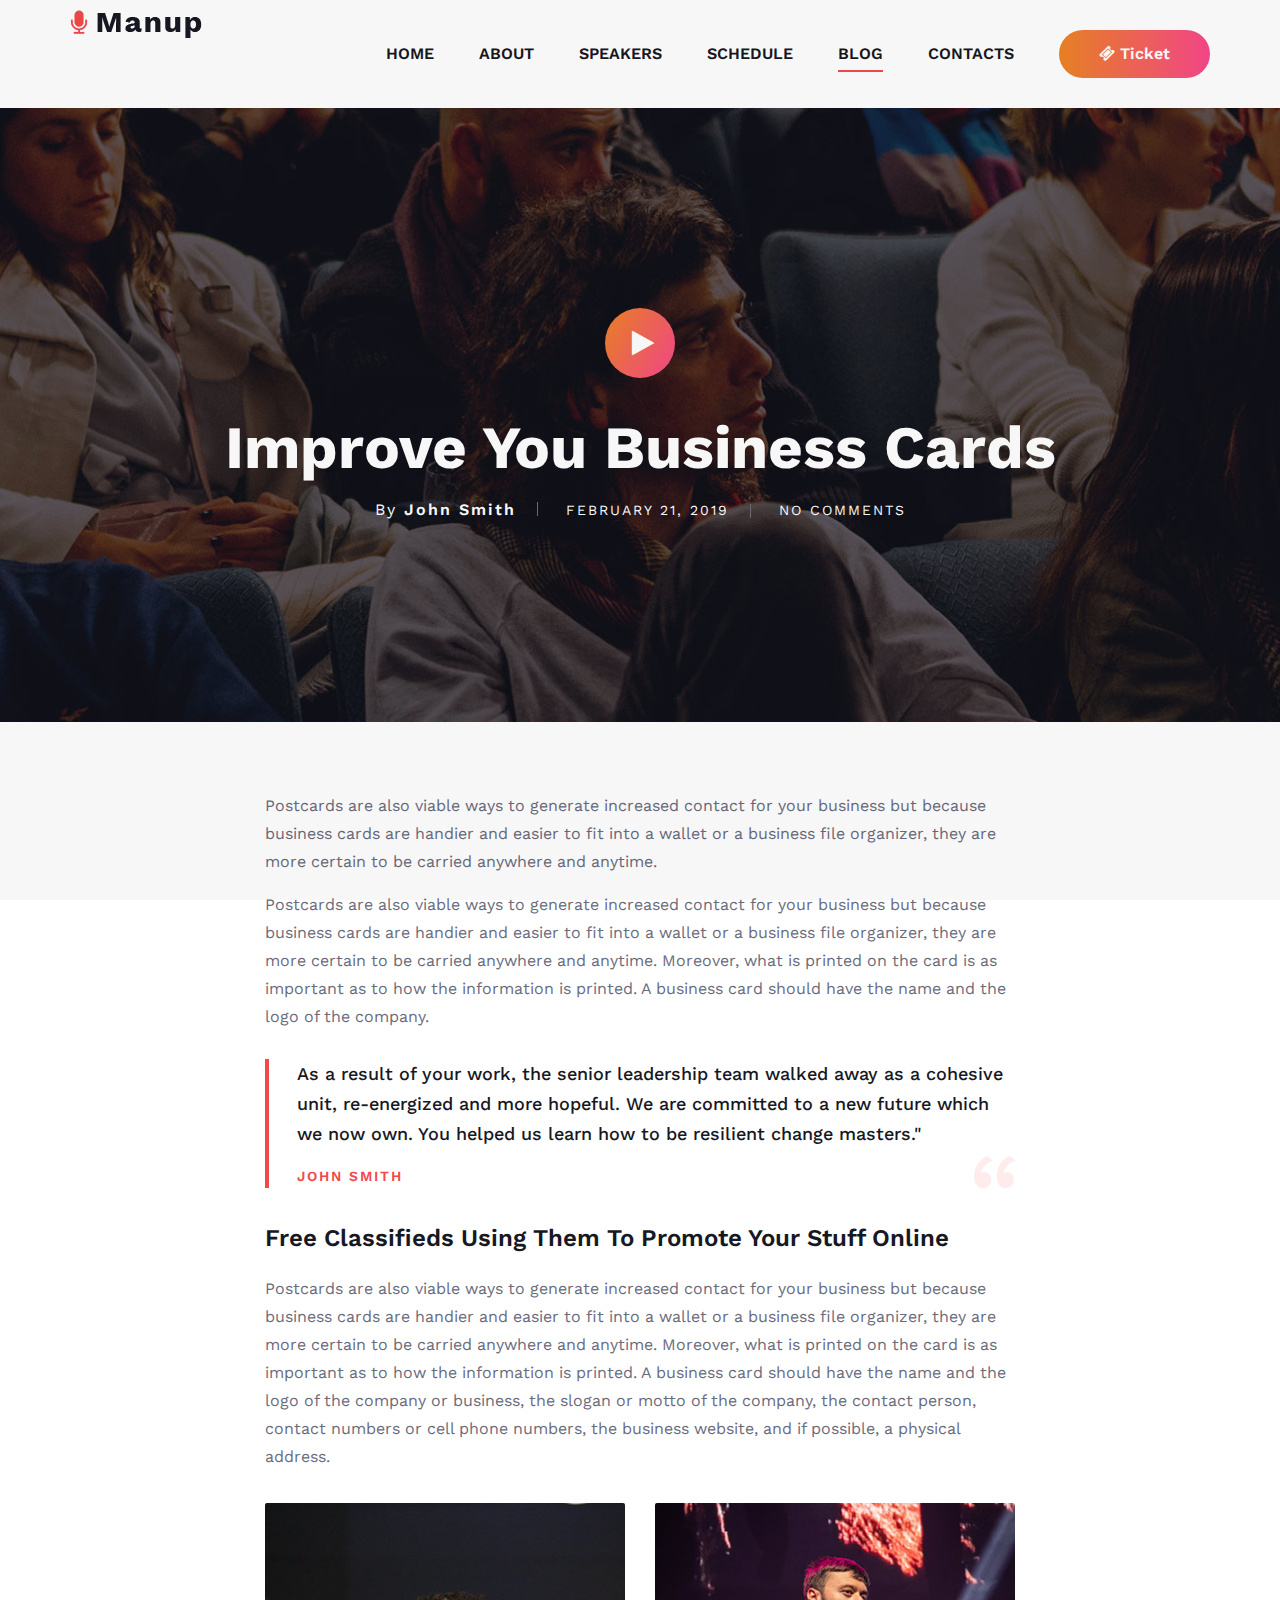
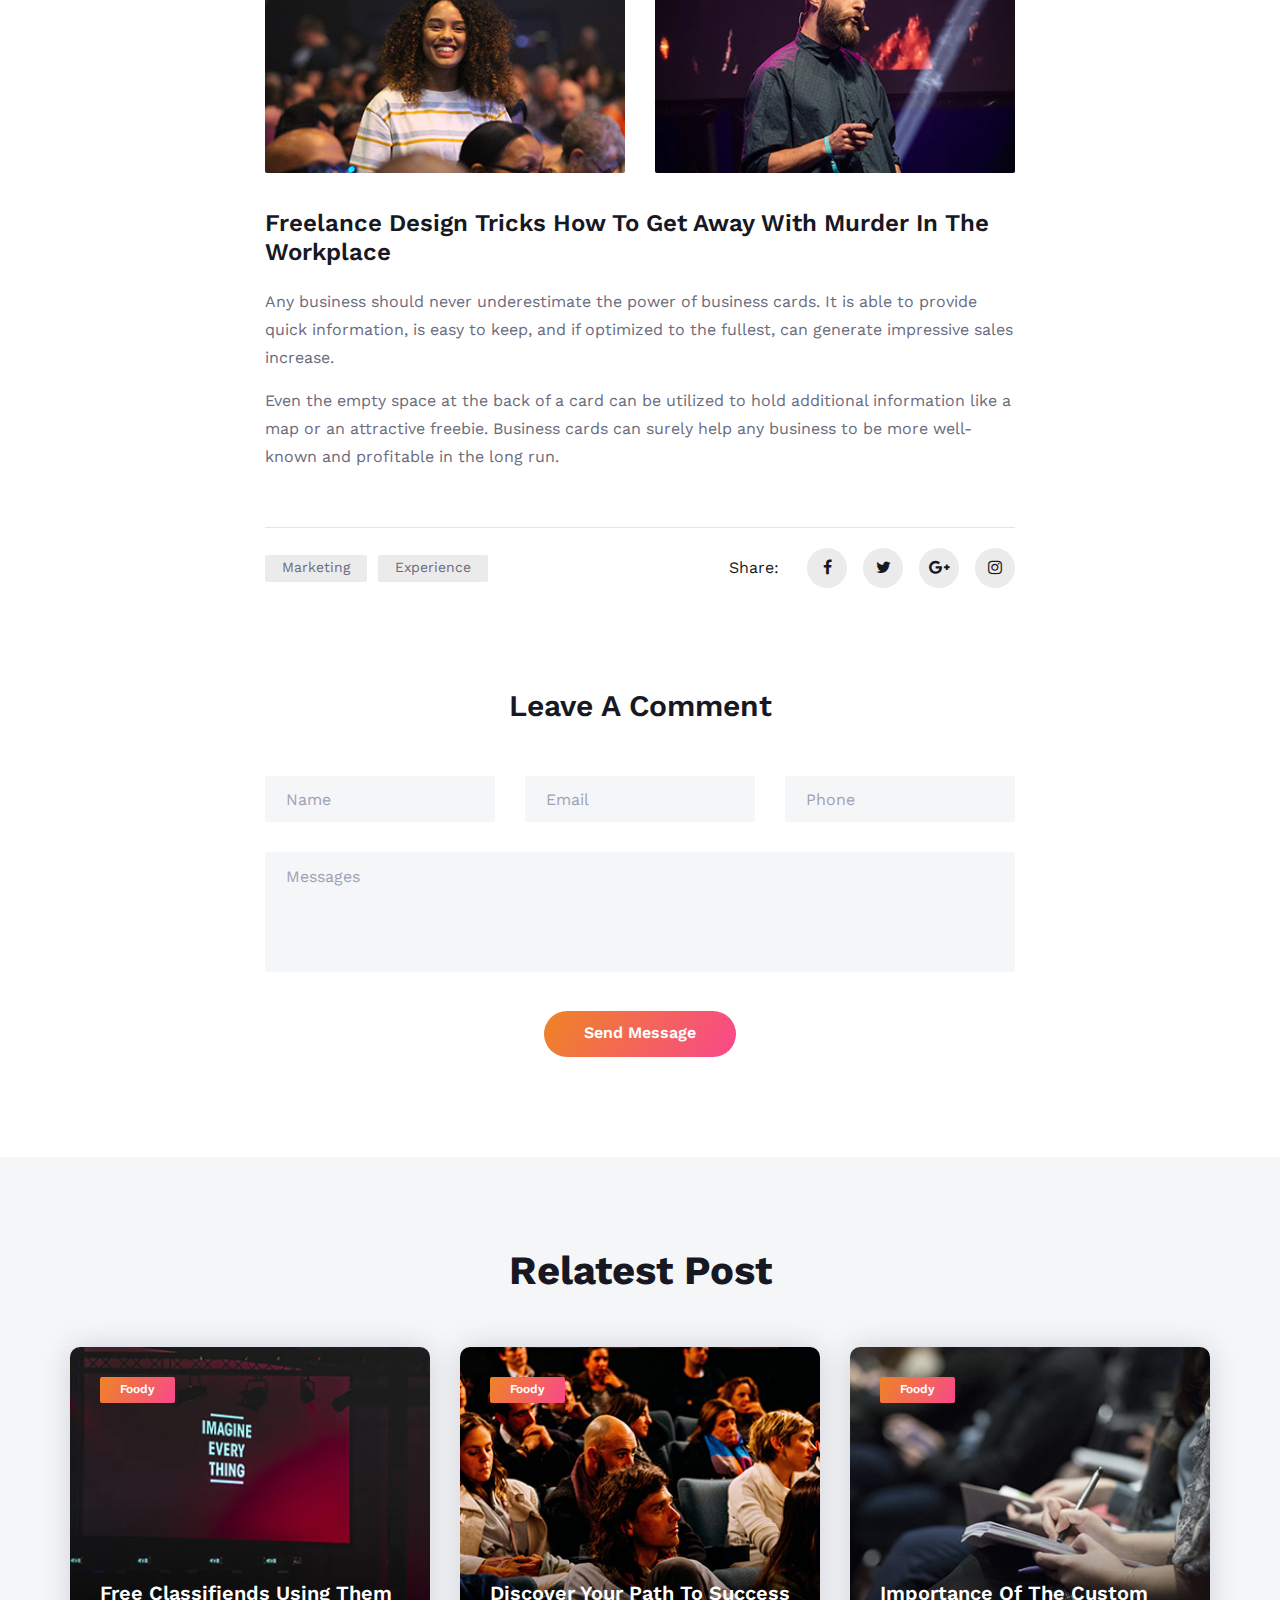
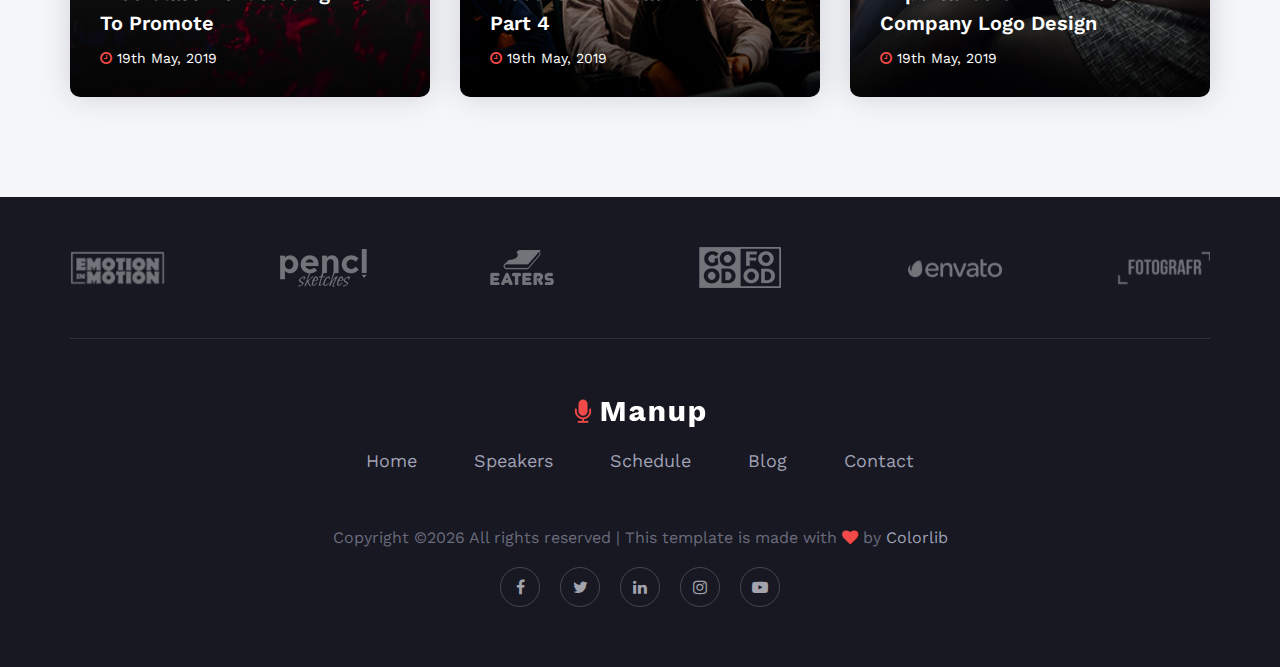
==== blog-details.html @ 9b590235 "first commit" ====
<!DOCTYPE html>
<html lang="zxx">

<head>
    <meta charset="UTF-8">
    <meta name="description" content="Manup Template">
    <meta name="keywords" content="Manup, unica, creative, html">
    <meta name="viewport" content="width=device-width, initial-scale=1.0">
    <meta http-equiv="X-UA-Compatible" content="ie=edge">
    <title>Manup | Template</title>

    <!-- Google Font -->
    <link href="https://fonts.googleapis.com/css?family=Work+Sans:400,500,600,700,800,900&display=swap"
        rel="stylesheet">
    <link href="https://fonts.googleapis.com/css?family=Poppins:400,500,600,700&display=swap" rel="stylesheet">


    <!-- Css Styles -->
    <link rel="stylesheet" href="css/bootstrap.min.css" type="text/css">
    <link rel="stylesheet" href="css/font-awesome.min.css" type="text/css">
    <link rel="stylesheet" href="css/elegant-icons.css" type="text/css">
    <link rel="stylesheet" href="css/owl.carousel.min.css" type="text/css">
    <link rel="stylesheet" href="css/magnific-popup.css" type="text/css">
    <link rel="stylesheet" href="css/slicknav.min.css" type="text/css">
    <link rel="stylesheet" href="css/style.css" type="text/css">
</head>

<body>
    <!-- Page Preloder -->
    <div id="preloder">
        <div class="loader"></div>
    </div>

    <!-- Header Section Begin -->
    <header class="header-section">
        <div class="container">
            <div class="logo">
                <a href="./index.html">
                    <img src="img/logo.png" alt="">
                </a>
            </div>
            <div class="nav-menu">
                <nav class="mainmenu mobile-menu">
                    <ul>
                        <li><a href="./index.html">Home</a></li>
                        <li><a href="./about-us.html">About</a></li>
                        <li><a href="./speaker.html">Speakers</a>
                            <ul class="dropdown">
                                <li><a href="#">Jayden</a></li>
                                <li><a href="#">Sara</a></li>
                                <li><a href="#">Emma</a></li>
                                <li><a href="#">Harriet</a></li>
                            </ul>
                        </li>
                        <li><a href="./schedule.html">Schedule</a></li>
                        <li class="active"><a href="./blog.html">Blog</a></li>
                        <li><a href="./contact.html">Contacts</a></li>
                    </ul>
                </nav>
                <a href="#" class="primary-btn top-btn"><i class="fa fa-ticket"></i> Ticket</a>
            </div>
            <div id="mobile-menu-wrap"></div>
        </div>
    </header>
    <!-- Header End -->

    <!-- Blog Details Hero Section Begin -->
    <section class="blog-hero-section set-bg" data-setbg="img/blog/blog-details/blog-details-hero.jpg">
        <div class="container">
            <div class="row">
                <div class="col-lg-12">
                    <div class="bh-text">
                        <a href="https://www.youtube.com/watch?v=EzKkl64rRbM" class="play-btn video-popup"><i
                                class="fa fa-play"></i></a>
                        <h2>Improve You Business Cards</h2>
                        <ul>
                            <li><span>By <strong>John Smith</strong></span></li>
                            <li>February 21, 2019</li>
                            <li>No Comments</li>
                        </ul>
                    </div>
                </div>
            </div>
        </div>
    </section>
    <!-- Blog Details Hero Section End -->

    <!-- Blog Details Section Begin -->
    <section class="blog-details-section">
        <div class="container">
            <div class="row">
                <div class="col-lg-8 m-auto">
                    <div class="bd-text">
                        <div class="bd-title">
                            <p>Postcards are also viable ways to generate increased contact for your business but
                                because business cards are handier and easier to fit into a wallet or a business file
                                organizer, they are more certain to be carried anywhere and anytime.</p>
                            <p>Postcards are also viable ways to generate increased contact for your business but
                                because business cards are handier and easier to fit into a wallet or a business file
                                organizer, they are more certain to be carried anywhere and anytime. Moreover, what is
                                printed on the card is as important as to how the information is printed. A business
                                card should have the name and the logo of the company.</p>
                        </div>
                        <div class="bd-quote">
                            <p>As a result of your work, the senior leadership team walked away as a cohesive unit,
                                re-energized and more hopeful. We are committed to a new future which we now own. You
                                helped us learn how to be resilient change masters."</p>
                            <span>John Smith</span>
                            <img src="img/quote-left.png" alt="">
                        </div>
                        <div class="bd-more-text">
                            <h4>Free Classifieds Using Them To Promote Your Stuff Online</h4>
                            <p>Postcards are also viable ways to generate increased contact for your business but
                                because business cards are handier and easier to fit into a wallet or a business file
                                organizer, they are more certain to be carried anywhere and anytime. Moreover, what is
                                printed on the card is as important as to how the information is printed. A business
                                card should have the name and the logo of the company or business, the slogan or motto
                                of the company, the contact person, contact numbers or cell phone numbers, the business
                                website, and if possible, a physical address.</p>
                        </div>
                        <div class="bd-more-pic">
                            <div class="row">
                                <div class="col-md-6">
                                    <img src="img/blog/blog-details/blog-more-1.jpg" alt="">
                                </div>
                                <div class="col-md-6">
                                    <img src="img/blog/blog-details/blog-more-2.jpg" alt="">
                                </div>
                            </div>
                        </div>
                        <div class="bd-more-text second-text">
                            <h4>Freelance Design Tricks How To Get Away With Murder In The Workplace</h4>
                            <p>Any business should never underestimate the power of business cards. It is able to
                                provide quick information, is easy to keep, and if optimized to the fullest, can
                                generate impressive sales increase.</p>
                            <p>Even the empty space at the back of a card can be utilized to hold additional information
                                like a map or an attractive freebie. Business cards can surely help any business to be
                                more well-known and profitable in the long run.</p>
                        </div>
                        <div class="bd-tag-share">
                            <div class="tag">
                                <a href="#">Marketing</a>
                                <a href="#">Experience</a>
                            </div>
                            <div class="s-share">
                                <span>Share:</span>
                                <a href="#"><i class="fa fa-facebook"></i></a>
                                <a href="#"><i class="fa fa-twitter"></i></a>
                                <a href="#"><i class="fa fa-google-plus"></i></a>
                                <a href="#"><i class="fa fa-instagram"></i></a>
                            </div>
                        </div>
                    </div>
                </div>
            </div>
        </div>
    </section>
    <!-- Blog Details Section End -->

    <!-- Comment Form Section Begin -->
    <div class="comment-section spad">
        <div class="container">
            <div class="row">
                <div class="col-lg-12">
                    <div class="section-title">
                        <h3>Leave A Comment</h3>
                    </div>
                </div>
            </div>
            <div class="row">
                <div class="col-lg-8 m-auto">
                    <form action="#" class="comment-form">
                        <div class="row">
                            <div class="col-lg-4">
                                <input type="text" placeholder="Name">
                            </div>
                            <div class="col-lg-4">
                                <input type="text" placeholder="Email">
                            </div>
                            <div class="col-lg-4">
                                <input type="text" placeholder="Phone">
                            </div>
                            <div class="col-lg-12 text-center">
                                <textarea placeholder="Messages"></textarea>
                                <button type="submit" class="site-btn">Send Message</button>
                            </div>
                        </div>
                    </form>
                </div>
            </div>
        </div>
    </div>
    <!-- Comment Form Section End -->

    <!-- Related Post Section Begin -->
    <section class="related-post-section spad">
        <div class="container">
            <div class="row">
                <div class="col-lg-12">
                    <div class="section-title">
                        <h2>Relatest Post</h2>
                    </div>
                </div>
            </div>
            <div class="row">
                <div class="col-md-4">
                    <div class="blog-item set-bg" data-setbg="img/related-post/related-post-1.jpg">
                        <div class="bi-tag bg-gradient">Foody</div>
                        <div class="bi-text">
                            <h5><a href="#">Free Classifiends Using Them To Promote</a></h5>
                            <span><i class="fa fa-clock-o"></i> 19th May, 2019</span>
                        </div>
                    </div>
                </div>
                <div class="col-md-4">
                    <div class="blog-item set-bg" data-setbg="img/related-post/related-post-2.jpg">
                        <div class="bi-tag bg-gradient">Foody</div>
                        <div class="bi-text">
                            <h5><a href="#">Discover Your Path To Success Part 4</a></h5>
                            <span><i class="fa fa-clock-o"></i> 19th May, 2019</span>
                        </div>
                    </div>
                </div>
                <div class="col-md-4">
                    <div class="blog-item set-bg" data-setbg="img/related-post/related-post-3.jpg">
                        <div class="bi-tag bg-gradient">Foody</div>
                        <div class="bi-text">
                            <h5><a href="#">Importance Of The Custom Company Logo Design</a></h5>
                            <span><i class="fa fa-clock-o"></i> 19th May, 2019</span>
                        </div>
                    </div>
                </div>
            </div>
        </div>
    </section>
    <!-- Related Post Section End -->

    <!-- Footer Section Begin -->
    <footer class="footer-section">
        <div class="container">
            <div class="partner-logo owl-carousel">
                <a href="#" class="pl-table">
                    <div class="pl-tablecell">
                        <img src="img/partner-logo/logo-1.png" alt="">
                    </div>
                </a>
                <a href="#" class="pl-table">
                    <div class="pl-tablecell">
                        <img src="img/partner-logo/logo-2.png" alt="">
                    </div>
                </a>
                <a href="#" class="pl-table">
                    <div class="pl-tablecell">
                        <img src="img/partner-logo/logo-3.png" alt="">
                    </div>
                </a>
                <a href="#" class="pl-table">
                    <div class="pl-tablecell">
                        <img src="img/partner-logo/logo-4.png" alt="">
                    </div>
                </a>
                <a href="#" class="pl-table">
                    <div class="pl-tablecell">
                        <img src="img/partner-logo/logo-5.png" alt="">
                    </div>
                </a>
                <a href="#" class="pl-table">
                    <div class="pl-tablecell">
                        <img src="img/partner-logo/logo-6.png" alt="">
                    </div>
                </a>
            </div>
            <div class="row">
                <div class="col-lg-12">
                    <div class="footer-text">
                        <div class="ft-logo">
                            <a href="#" class="footer-logo"><img src="img/footer-logo.png" alt=""></a>
                        </div>
                        <ul>
                            <li><a href="#">Home</a></li>
                            <li><a href="#">Speakers</a></li>
                            <li><a href="#">Schedule</a></li>
                            <li><a href="#">Blog</a></li>
                            <li><a href="#">Contact</a></li>
                        </ul>
                        <div class="copyright-text"><p><!-- Link back to Colorlib can't be removed. Template is licensed under CC BY 3.0. -->
  Copyright &copy;<script>document.write(new Date().getFullYear());</script> All rights reserved | This template is made with <i class="fa fa-heart" aria-hidden="true"></i> by <a href="https://colorlib.com" target="_blank">Colorlib</a>
  <!-- Link back to Colorlib can't be removed. Template is licensed under CC BY 3.0. --></p></div>
                        <div class="ft-social">
                            <a href="#"><i class="fa fa-facebook"></i></a>
                            <a href="#"><i class="fa fa-twitter"></i></a>
                            <a href="#"><i class="fa fa-linkedin"></i></a>
                            <a href="#"><i class="fa fa-instagram"></i></a>
                            <a href="#"><i class="fa fa-youtube-play"></i></a>
                        </div>
                    </div>
                </div>
            </div>
        </div>
    </footer>
    <!-- Footer Section End -->

    <!-- Js Plugins -->
    <script src="js/jquery-3.3.1.min.js"></script>
    <script src="js/bootstrap.min.js"></script>
    <script src="js/jquery.magnific-popup.min.js"></script>
    <script src="js/jquery.countdown.min.js"></script>
    <script src="js/jquery.slicknav.js"></script>
    <script src="js/owl.carousel.min.js"></script>
    <script src="js/main.js"></script>
</body>

</html>
---- css/elegant-icons.css ----
@font-face {
	font-family: 'ElegantIcons';
	src:url('../fonts/ElegantIcons.eot');
	src:url('../fonts/ElegantIcons.eot?#iefix') format('embedded-opentype'),
		url('../fonts/ElegantIcons.woff') format('woff'),
		url('../fonts/ElegantIcons.ttf') format('truetype'),
		url('../fonts/ElegantIcons.svg#ElegantIcons') format('svg');
	font-weight: normal;
	font-style: normal;
}

/* Use the following CSS code if you want to use data attributes for inserting your icons */
[data-icon]:before {
	font-family: 'ElegantIcons';
	content: attr(data-icon);
	speak: none;
	font-weight: normal;
	font-variant: normal;
	text-transform: none;
	line-height: 1;
	-webkit-font-smoothing: antialiased;
	-moz-osx-font-smoothing: grayscale;
}

/* Use the following CSS code if you want to have a class per icon */
/*
Instead of a list of all class selectors,
you can use the generic selector below, but it's slower:
[class*="your-class-prefix"] {
*/
.arrow_up, .arrow_down, .arrow_left, .arrow_right, .arrow_left-up, .arrow_right-up, .arrow_right-down, .arrow_left-down, .arrow-up-down, .arrow_up-down_alt, .arrow_left-right_alt, .arrow_left-right, .arrow_expand_alt2, .arrow_expand_alt, .arrow_condense, .arrow_expand, .arrow_move, .arrow_carrot-up, .arrow_carrot-down, .arrow_carrot-left, .arrow_carrot-right, .arrow_carrot-2up, .arrow_carrot-2down, .arrow_carrot-2left, .arrow_carrot-2right, .arrow_carrot-up_alt2, .arrow_carrot-down_alt2, .arrow_carrot-left_alt2, .arrow_carrot-right_alt2, .arrow_carrot-2up_alt2, .arrow_carrot-2down_alt2, .arrow_carrot-2left_alt2, .arrow_carrot-2right_alt2, .arrow_triangle-up, .arrow_triangle-down, .arrow_triangle-left, .arrow_triangle-right, .arrow_triangle-up_alt2, .arrow_triangle-down_alt2, .arrow_triangle-left_alt2, .arrow_triangle-right_alt2, .arrow_back, .icon_minus-06, .icon_plus, .icon_close, .icon_check, .icon_minus_alt2, .icon_plus_alt2, .icon_close_alt2, .icon_check_alt2, .icon_zoom-out_alt, .icon_zoom-in_alt, .icon_search, .icon_box-empty, .icon_box-selected, .icon_minus-box, .icon_plus-box, .icon_box-checked, .icon_circle-empty, .icon_circle-slelected, .icon_stop_alt2, .icon_stop, .icon_pause_alt2, .icon_pause, .icon_menu, .icon_menu-square_alt2, .icon_menu-circle_alt2, .icon_ul, .icon_ol, .icon_adjust-horiz, .icon_adjust-vert, .icon_document_alt, .icon_documents_alt, .icon_pencil, .icon_pencil-edit_alt, .icon_pencil-edit, .icon_folder-alt, .icon_folder-open_alt, .icon_folder-add_alt, .icon_info_alt, .icon_error-oct_alt, .icon_error-circle_alt, .icon_error-triangle_alt, .icon_question_alt2, .icon_question, .icon_comment_alt, .icon_chat_alt, .icon_vol-mute_alt, .icon_volume-low_alt, .icon_volume-high_alt, .icon_quotations, .icon_quotations_alt2, .icon_clock_alt, .icon_lock_alt, .icon_lock-open_alt, .icon_key_alt, .icon_cloud_alt, .icon_cloud-upload_alt, .icon_cloud-download_alt, .icon_image, .icon_images, .icon_lightbulb_alt, .icon_gift_alt, .icon_house_alt, .icon_genius, .icon_mobile, .icon_tablet, .icon_laptop, .icon_desktop, .icon_camera_alt, .icon_mail_alt, .icon_cone_alt, .icon_ribbon_alt, .icon_bag_alt, .icon_creditcard, .icon_cart_alt, .icon_paperclip, .icon_tag_alt, .icon_tags_alt, .icon_trash_alt, .icon_cursor_alt, .icon_mic_alt, .icon_compass_alt, .icon_pin_alt, .icon_pushpin_alt, .icon_map_alt, .icon_drawer_alt, .icon_toolbox_alt, .icon_book_alt, .icon_calendar, .icon_film, .icon_table, .icon_contacts_alt, .icon_headphones, .icon_lifesaver, .icon_piechart, .icon_refresh, .icon_link_alt, .icon_link, .icon_loading, .icon_blocked, .icon_archive_alt, .icon_heart_alt, .icon_star_alt, .icon_star-half_alt, .icon_star, .icon_star-half, .icon_tools, .icon_tool, .icon_cog, .icon_cogs, .arrow_up_alt, .arrow_down_alt, .arrow_left_alt, .arrow_right_alt, .arrow_left-up_alt, .arrow_right-up_alt, .arrow_right-down_alt, .arrow_left-down_alt, .arrow_condense_alt, .arrow_expand_alt3, .arrow_carrot_up_alt, .arrow_carrot-down_alt, .arrow_carrot-left_alt, .arrow_carrot-right_alt, .arrow_carrot-2up_alt, .arrow_carrot-2dwnn_alt, .arrow_carrot-2left_alt, .arrow_carrot-2right_alt, .arrow_triangle-up_alt, .arrow_triangle-down_alt, .arrow_triangle-left_alt, .arrow_triangle-right_alt, .icon_minus_alt, .icon_plus_alt, .icon_close_alt, .icon_check_alt, .icon_zoom-out, .icon_zoom-in, .icon_stop_alt, .icon_menu-square_alt, .icon_menu-circle_alt, .icon_document, .icon_documents, .icon_pencil_alt, .icon_folder, .icon_folder-open, .icon_folder-add, .icon_folder_upload, .icon_folder_download, .icon_info, .icon_error-circle, .icon_error-oct, .icon_error-triangle, .icon_question_alt, .icon_comment, .icon_chat, .icon_vol-mute, .icon_volume-low, .icon_volume-high, .icon_quotations_alt, .icon_clock, .icon_lock, .icon_lock-open, .icon_key, .icon_cloud, .icon_cloud-upload, .icon_cloud-download, .icon_lightbulb, .icon_gift, .icon_house, .icon_camera, .icon_mail, .icon_cone, .icon_ribbon, .icon_bag, .icon_cart, .icon_tag, .icon_tags, .icon_trash, .icon_cursor, .icon_mic, .icon_compass, .icon_pin, .icon_pushpin, .icon_map, .icon_drawer, .icon_toolbox, .icon_book, .icon_contacts, .icon_archive, .icon_heart, .icon_profile, .icon_group, .icon_grid-2x2, .icon_grid-3x3, .icon_music, .icon_pause_alt, .icon_phone, .icon_upload, .icon_download, .social_facebook, .social_twitter, .social_pinterest, .social_googleplus, .social_tumblr, .social_tumbleupon, .social_wordpress, .social_instagram, .social_dribbble, .social_vimeo, .social_linkedin, .social_rss, .social_deviantart, .social_share, .social_myspace, .social_skype, .social_youtube, .social_picassa, .social_googledrive, .social_flickr, .social_blogger, .social_spotify, .social_delicious, .social_facebook_circle, .social_twitter_circle, .social_pinterest_circle, .social_googleplus_circle, .social_tumblr_circle, .social_stumbleupon_circle, .social_wordpress_circle, .social_instagram_circle, .social_dribbble_circle, .social_vimeo_circle, .social_linkedin_circle, .social_rss_circle, .social_deviantart_circle, .social_share_circle, .social_myspace_circle, .social_skype_circle, .social_youtube_circle, .social_picassa_circle, .social_googledrive_alt2, .social_flickr_circle, .social_blogger_circle, .social_spotify_circle, .social_delicious_circle, .social_facebook_square, .social_twitter_square, .social_pinterest_square, .social_googleplus_square, .social_tumblr_square, .social_stumbleupon_square, .social_wordpress_square, .social_instagram_square, .social_dribbble_square, .social_vimeo_square, .social_linkedin_square, .social_rss_square, .social_deviantart_square, .social_share_square, .social_myspace_square, .social_skype_square, .social_youtube_square, .social_picassa_square, .social_googledrive_square, .social_flickr_square, .social_blogger_square, .social_spotify_square, .social_delicious_square, .icon_printer, .icon_calulator, .icon_building, .icon_floppy, .icon_drive, .icon_search-2, .icon_id, .icon_id-2, .icon_puzzle, .icon_like, .icon_dislike, .icon_mug, .icon_currency, .icon_wallet, .icon_pens, .icon_easel, .icon_flowchart, .icon_datareport, .icon_briefcase, .icon_shield, .icon_percent, .icon_globe, .icon_globe-2, .icon_target, .icon_hourglass, .icon_balance, .icon_rook, .icon_printer-alt, .icon_calculator_alt, .icon_building_alt, .icon_floppy_alt, .icon_drive_alt, .icon_search_alt, .icon_id_alt, .icon_id-2_alt, .icon_puzzle_alt, .icon_like_alt, .icon_dislike_alt, .icon_mug_alt, .icon_currency_alt, .icon_wallet_alt, .icon_pens_alt, .icon_easel_alt, .icon_flowchart_alt, .icon_datareport_alt, .icon_briefcase_alt, .icon_shield_alt, .icon_percent_alt, .icon_globe_alt, .icon_clipboard {
	font-family: 'ElegantIcons';
	speak: none;
	font-style: normal;
	font-weight: normal;
	font-variant: normal;
	text-transform: none;
	line-height: 1;
	-webkit-font-smoothing: antialiased;
}
.arrow_up:before {
	content: "\21";
}
.arrow_down:before {
	content: "\22";
}
.arrow_left:before {
	content: "\23";
}
.arrow_right:before {
	content: "\24";
}
.arrow_left-up:before {
	content: "\25";
}
.arrow_right-up:before {
	content: "\26";
}
.arrow_right-down:before {
	content: "\27";
}
.arrow_left-down:before {
	content: "\28";
}
.arrow-up-down:before {
	content: "\29";
}
.arrow_up-down_alt:before {
	content: "\2a";
}
.arrow_left-right_alt:before {
	content: "\2b";
}
.arrow_left-right:before {
	content: "\2c";
}
.arrow_expand_alt2:before {
	content: "\2d";
}
.arrow_expand_alt:before {
	content: "\2e";
}
.arrow_condense:before {
	content: "\2f";
}
.arrow_expand:before {
	content: "\30";
}
.arrow_move:before {
	content: "\31";
}
.arrow_carrot-up:before {
	content: "\32";
}
.arrow_carrot-down:before {
	content: "\33";
}
.arrow_carrot-left:before {
	content: "\34";
}
.arrow_carrot-right:before {
	content: "\35";
}
.arrow_carrot-2up:before {
	content: "\36";
}
.arrow_carrot-2down:before {
	content: "\37";
}
.arrow_carrot-2left:before {
	content: "\38";
}
.arrow_carrot-2right:before {
	content: "\39";
}
.arrow_carrot-up_alt2:before {
	content: "\3a";
}
.arrow_carrot-down_alt2:before {
	content: "\3b";
}
.arrow_carrot-left_alt2:before {
	content: "\3c";
}
.arrow_carrot-right_alt2:before {
	content: "\3d";
}
.arrow_carrot-2up_alt2:before {
	content: "\3e";
}
.arrow_carrot-2down_alt2:before {
	content: "\3f";
}
.arrow_carrot-2left_alt2:before {
	content: "\40";
}
.arrow_carrot-2right_alt2:before {
	content: "\41";
}
.arrow_triangle-up:before {
	content: "\42";
}
.arrow_triangle-down:before {
	content: "\43";
}
.arrow_triangle-left:before {
	content: "\44";
}
.arrow_triangle-right:before {
	content: "\45";
}
.arrow_triangle-up_alt2:before {
	content: "\46";
}
.arrow_triangle-down_alt2:before {
	content: "\47";
}
.arrow_triangle-left_alt2:before {
	content: "\48";
}
.arrow_triangle-right_alt2:before {
	content: "\49";
}
.arrow_back:before {
	content: "\4a";
}
.icon_minus-06:before {
	content: "\4b";
}
.icon_plus:before {
	content: "\4c";
}
.icon_close:before {
	content: "\4d";
}
.icon_check:before {
	content: "\4e";
}
.icon_minus_alt2:before {
	content: "\4f";
}
.icon_plus_alt2:before {
	content: "\50";
}
.icon_close_alt2:before {
	content: "\51";
}
.icon_check_alt2:before {
	content: "\52";
}
.icon_zoom-out_alt:before {
	content: "\53";
}
.icon_zoom-in_alt:before {
	content: "\54";
}
.icon_search:before {
	content: "\55";
}
.icon_box-empty:before {
	content: "\56";
}
.icon_box-selected:before {
	content: "\57";
}
.icon_minus-box:before {
	content: "\58";
}
.icon_plus-box:before {
	content: "\59";
}
.icon_box-checked:before {
	content: "\5a";
}
.icon_circle-empty:before {
	content: "\5b";
}
.icon_circle-slelected:before {
	content: "\5c";
}
.icon_stop_alt2:before {
	content: "\5d";
}
.icon_stop:before {
	content: "\5e";
}
.icon_pause_alt2:before {
	content: "\5f";
}
.icon_pause:before {
	content: "\60";
}
.icon_menu:before {
	content: "\61";
}
.icon_menu-square_alt2:before {
	content: "\62";
}
.icon_menu-circle_alt2:before {
	content: "\63";
}
.icon_ul:before {
	content: "\64";
}
.icon_ol:before {
	content: "\65";
}
.icon_adjust-horiz:before {
	content: "\66";
}
.icon_adjust-vert:before {
	content: "\67";
}
.icon_document_alt:before {
	content: "\68";
}
.icon_documents_alt:before {
	content: "\69";
}
.icon_pencil:before {
	content: "\6a";
}
.icon_pencil-edit_alt:before {
	content: "\6b";
}
.icon_pencil-edit:before {
	content: "\6c";
}
.icon_folder-alt:before {
	content: "\6d";
}
.icon_folder-open_alt:before {
	content: "\6e";
}
.icon_folder-add_alt:before {
	content: "\6f";
}
.icon_info_alt:before {
	content: "\70";
}
.icon_error-oct_alt:before {
	content: "\71";
}
.icon_error-circle_alt:before {
	content: "\72";
}
.icon_error-triangle_alt:before {
	content: "\73";
}
.icon_question_alt2:before {
	content: "\74";
}
.icon_question:before {
	content: "\75";
}
.icon_comment_alt:before {
	content: "\76";
}
.icon_chat_alt:before {
	content: "\77";
}
.icon_vol-mute_alt:before {
	content: "\78";
}
.icon_volume-low_alt:before {
	content: "\79";
}
.icon_volume-high_alt:before {
	content: "\7a";
}
.icon_quotations:before {
	content: "\7b";
}
.icon_quotations_alt2:before {
	content: "\7c";
}
.icon_clock_alt:before {
	content: "\7d";
}
.icon_lock_alt:before {
	content: "\7e";
}
.icon_lock-open_alt:before {
	content: "\e000";
}
.icon_key_alt:before {
	content: "\e001";
}
.icon_cloud_alt:before {
	content: "\e002";
}
.icon_cloud-upload_alt:before {
	content: "\e003";
}
.icon_cloud-download_alt:before {
	content: "\e004";
}
.icon_image:before {
	content: "\e005";
}
.icon_images:before {
	content: "\e006";
}
.icon_lightbulb_alt:before {
	content: "\e007";
}
.icon_gift_alt:before {
	content: "\e008";
}
.icon_house_alt:before {
	content: "\e009";
}
.icon_genius:before {
	content: "\e00a";
}
.icon_mobile:before {
	content: "\e00b";
}
.icon_tablet:before {
	content: "\e00c";
}
.icon_laptop:before {
	content: "\e00d";
}
.icon_desktop:before {
	content: "\e00e";
}
.icon_camera_alt:before {
	content: "\e00f";
}
.icon_mail_alt:before {
	content: "\e010";
}
.icon_cone_alt:before {
	content: "\e011";
}
.icon_ribbon_alt:before {
	content: "\e012";
}
.icon_bag_alt:before {
	content: "\e013";
}
.icon_creditcard:before {
	content: "\e014";
}
.icon_cart_alt:before {
	content: "\e015";
}
.icon_paperclip:before {
	content: "\e016";
}
.icon_tag_alt:before {
	content: "\e017";
}
.icon_tags_alt:before {
	content: "\e018";
}
.icon_trash_alt:before {
	content: "\e019";
}
.icon_cursor_alt:before {
	content: "\e01a";
}
.icon_mic_alt:before {
	content: "\e01b";
}
.icon_compass_alt:before {
	content: "\e01c";
}
.icon_pin_alt:before {
	content: "\e01d";
}
.icon_pushpin_alt:before {
	content: "\e01e";
}
.icon_map_alt:before {
	content: "\e01f";
}
.icon_drawer_alt:before {
	content: "\e020";
}
.icon_toolbox_alt:before {
	content: "\e021";
}
.icon_book_alt:before {
	content: "\e022";
}
.icon_calendar:before {
	content: "\e023";
}
.icon_film:before {
	content: "\e024";
}
.icon_table:before {
	content: "\e025";
}
.icon_contacts_alt:before {
	content: "\e026";
}
.icon_headphones:before {
	content: "\e027";
}
.icon_lifesaver:before {
	content: "\e028";
}
.icon_piechart:before {
	content: "\e029";
}
.icon_refresh:before {
	content: "\e02a";
}
.icon_link_alt:before {
	content: "\e02b";
}
.icon_link:before {
	content: "\e02c";
}
.icon_loading:before {
	content: "\e02d";
}
.icon_blocked:before {
	content: "\e02e";
}
.icon_archive_alt:before {
	content: "\e02f";
}
.icon_heart_alt:before {
	content: "\e030";
}
.icon_star_alt:before {
	content: "\e031";
}
.icon_star-half_alt:before {
	content: "\e032";
}
.icon_star:before {
	content: "\e033";
}
.icon_star-half:before {
	content: "\e034";
}
.icon_tools:before {
	content: "\e035";
}
.icon_tool:before {
	content: "\e036";
}
.icon_cog:before {
	content: "\e037";
}
.icon_cogs:before {
	content: "\e038";
}
.arrow_up_alt:before {
	content: "\e039";
}
.arrow_down_alt:before {
	content: "\e03a";
}
.arrow_left_alt:before {
	content: "\e03b";
}
.arrow_right_alt:before {
	content: "\e03c";
}
.arrow_left-up_alt:before {
	content: "\e03d";
}
.arrow_right-up_alt:before {
	content: "\e03e";
}
.arrow_right-down_alt:before {
	content: "\e03f";
}
.arrow_left-down_alt:before {
	content: "\e040";
}
.arrow_condense_alt:before {
	content: "\e041";
}
.arrow_expand_alt3:before {
	content: "\e042";
}
.arrow_carrot_up_alt:before {
	content: "\e043";
}
.arrow_carrot-down_alt:before {
	content: "\e044";
}
.arrow_carrot-left_alt:before {
	content: "\e045";
}
.arrow_carrot-right_alt:before {
	content: "\e046";
}
.arrow_carrot-2up_alt:before {
	content: "\e047";
}
.arrow_carrot-2dwnn_alt:before {
	content: "\e048";
}
.arrow_carrot-2left_alt:before {
	content: "\e049";
}
.arrow_carrot-2right_alt:before {
	content: "\e04a";
}
.arrow_triangle-up_alt:before {
	content: "\e04b";
}
.arrow_triangle-down_alt:before {
	content: "\e04c";
}
.arrow_triangle-left_alt:before {
	content: "\e04d";
}
.arrow_triangle-right_alt:before {
	content: "\e04e";
}
.icon_minus_alt:before {
	content: "\e04f";
}
.icon_plus_alt:before {
	content: "\e050";
}
.icon_close_alt:before {
	content: "\e051";
}
.icon_check_alt:before {
	content: "\e052";
}
.icon_zoom-out:before {
	content: "\e053";
}
.icon_zoom-in:before {
	content: "\e054";
}
.icon_stop_alt:before {
	content: "\e055";
}
.icon_menu-square_alt:before {
	content: "\e056";
}
.icon_menu-circle_alt:before {
	content: "\e057";
}
.icon_document:before {
	content: "\e058";
}
.icon_documents:before {
	content: "\e059";
}
.icon_pencil_alt:before {
	content: "\e05a";
}
.icon_folder:before {
	content: "\e05b";
}
.icon_folder-open:before {
	content: "\e05c";
}
.icon_folder-add:before {
	content: "\e05d";
}
.icon_folder_upload:before {
	content: "\e05e";
}
.icon_folder_download:before {
	content: "\e05f";
}
.icon_info:before {
	content: "\e060";
}
.icon_error-circle:before {
	content: "\e061";
}
.icon_error-oct:before {
	content: "\e062";
}
.icon_error-triangle:before {
	content: "\e063";
}
.icon_question_alt:before {
	content: "\e064";
}
.icon_comment:before {
	content: "\e065";
}
.icon_chat:before {
	content: "\e066";
}
.icon_vol-mute:before {
	content: "\e067";
}
.icon_volume-low:before {
	content: "\e068";
}
.icon_volume-high:before {
	content: "\e069";
}
.icon_quotations_alt:before {
	content: "\e06a";
}
.icon_clock:before {
	content: "\e06b";
}
.icon_lock:before {
	content: "\e06c";
}
.icon_lock-open:before {
	content: "\e06d";
}
.icon_key:before {
	content: "\e06e";
}
.icon_cloud:before {
	content: "\e06f";
}
.icon_cloud-upload:before {
	content: "\e070";
}
.icon_cloud-download:before {
	content: "\e071";
}
.icon_lightbulb:before {
	content: "\e072";
}
.icon_gift:before {
	content: "\e073";
}
.icon_house:before {
	content: "\e074";
}
.icon_camera:before {
	content: "\e075";
}
.icon_mail:before {
	content: "\e076";
}
.icon_cone:before {
	content: "\e077";
}
.icon_ribbon:before {
	content: "\e078";
}
.icon_bag:before {
	content: "\e079";
}
.icon_cart:before {
	content: "\e07a";
}
.icon_tag:before {
	content: "\e07b";
}
.icon_tags:before {
	content: "\e07c";
}
.icon_trash:before {
	content: "\e07d";
}
.icon_cursor:before {
	content: "\e07e";
}
.icon_mic:before {
	content: "\e07f";
}
.icon_compass:before {
	content: "\e080";
}
.icon_pin:before {
	content: "\e081";
}
.icon_pushpin:before {
	content: "\e082";
}
.icon_map:before {
	content: "\e083";
}
.icon_drawer:before {
	content: "\e084";
}
.icon_toolbox:before {
	content: "\e085";
}
.icon_book:before {
	content: "\e086";
}
.icon_contacts:before {
	content: "\e087";
}
.icon_archive:before {
	content: "\e088";
}
.icon_heart:before {
	content: "\e089";
}
.icon_profile:before {
	content: "\e08a";
}
.icon_group:before {
	content: "\e08b";
}
.icon_grid-2x2:before {
	content: "\e08c";
}
.icon_grid-3x3:before {
	content: "\e08d";
}
.icon_music:before {
	content: "\e08e";
}
.icon_pause_alt:before {
	content: "\e08f";
}
.icon_phone:before {
	content: "\e090";
}
.icon_upload:before {
	content: "\e091";
}
.icon_download:before {
	content: "\e092";
}
.social_facebook:before {
	content: "\e093";
}
.social_twitter:before {
	content: "\e094";
}
.social_pinterest:before {
	content: "\e095";
}
.social_googleplus:before {
	content: "\e096";
}
.social_tumblr:before {
	content: "\e097";
}
.social_tumbleupon:before {
	content: "\e098";
}
.social_wordpress:before {
	content: "\e099";
}
.social_instagram:before {
	content: "\e09a";
}
.social_dribbble:before {
	content: "\e09b";
}
.social_vimeo:before {
	content: "\e09c";
}
.social_linkedin:before {
	content: "\e09d";
}
.social_rss:before {
	content: "\e09e";
}
.social_deviantart:before {
	content: "\e09f";
}
.social_share:before {
	content: "\e0a0";
}
.social_myspace:before {
	content: "\e0a1";
}
.social_skype:before {
	content: "\e0a2";
}
.social_youtube:before {
	content: "\e0a3";
}
.social_picassa:before {
	content: "\e0a4";
}
.social_googledrive:before {
	content: "\e0a5";
}
.social_flickr:before {
	content: "\e0a6";
}
.social_blogger:before {
	content: "\e0a7";
}
.social_spotify:before {
	content: "\e0a8";
}
.social_delicious:before {
	content: "\e0a9";
}
.social_facebook_circle:before {
	content: "\e0aa";
}
.social_twitter_circle:before {
	content: "\e0ab";
}
.social_pinterest_circle:before {
	content: "\e0ac";
}
.social_googleplus_circle:before {
	content: "\e0ad";
}
.social_tumblr_circle:before {
	content: "\e0ae";
}
.social_stumbleupon_circle:before {
	content: "\e0af";
}
.social_wordpress_circle:before {
	content: "\e0b0";
}
.social_instagram_circle:before {
	content: "\e0b1";
}
.social_dribbble_circle:before {
	content: "\e0b2";
}
.social_vimeo_circle:before {
	content: "\e0b3";
}
.social_linkedin_circle:before {
	content: "\e0b4";
}
.social_rss_circle:before {
	content: "\e0b5";
}
.social_deviantart_circle:before {
	content: "\e0b6";
}
.social_share_circle:before {
	content: "\e0b7";
}
.social_myspace_circle:before {
	content: "\e0b8";
}
.social_skype_circle:before {
	content: "\e0b9";
}
.social_youtube_circle:before {
	content: "\e0ba";
}
.social_picassa_circle:before {
	content: "\e0bb";
}
.social_googledrive_alt2:before {
	content: "\e0bc";
}
.social_flickr_circle:before {
	content: "\e0bd";
}
.social_blogger_circle:before {
	content: "\e0be";
}
.social_spotify_circle:before {
	content: "\e0bf";
}
.social_delicious_circle:before {
	content: "\e0c0";
}
.social_facebook_square:before {
	content: "\e0c1";
}
.social_twitter_square:before {
	content: "\e0c2";
}
.social_pinterest_square:before {
	content: "\e0c3";
}
.social_googleplus_square:before {
	content: "\e0c4";
}
.social_tumblr_square:before {
	content: "\e0c5";
}
.social_stumbleupon_square:before {
	content: "\e0c6";
}
.social_wordpress_square:before {
	content: "\e0c7";
}
.social_instagram_square:before {
	content: "\e0c8";
}
.social_dribbble_square:before {
	content: "\e0c9";
}
.social_vimeo_square:before {
	content: "\e0ca";
}
.social_linkedin_square:before {
	content: "\e0cb";
}
.social_rss_square:before {
	content: "\e0cc";
}
.social_deviantart_square:before {
	content: "\e0cd";
}
.social_share_square:before {
	content: "\e0ce";
}
.social_myspace_square:before {
	content: "\e0cf";
}
.social_skype_square:before {
	content: "\e0d0";
}
.social_youtube_square:before {
	content: "\e0d1";
}
.social_picassa_square:before {
	content: "\e0d2";
}
.social_googledrive_square:before {
	content: "\e0d3";
}
.social_flickr_square:before {
	content: "\e0d4";
}
.social_blogger_square:before {
	content: "\e0d5";
}
.social_spotify_square:before {
	content: "\e0d6";
}
.social_delicious_square:before {
	content: "\e0d7";
}
.icon_printer:before {
	content: "\e103";
}
.icon_calulator:before {
	content: "\e0ee";
}
.icon_building:before {
	content: "\e0ef";
}
.icon_floppy:before {
	content: "\e0e8";
}
.icon_drive:before {
	content: "\e0ea";
}
.icon_search-2:before {
	content: "\e101";
}
.icon_id:before {
	content: "\e107";
}
.icon_id-2:before {
	content: "\e108";
}
.icon_puzzle:before {
	content: "\e102";
}
.icon_like:before {
	content: "\e106";
}
.icon_dislike:before {
	content: "\e0eb";
}
.icon_mug:before {
	content: "\e105";
}
.icon_currency:before {
	content: "\e0ed";
}
.icon_wallet:before {
	content: "\e100";
}
.icon_pens:before {
	content: "\e104";
}
.icon_easel:before {
	content: "\e0e9";
}
.icon_flowchart:before {
	content: "\e109";
}
.icon_datareport:before {
	content: "\e0ec";
}
.icon_briefcase:before {
	content: "\e0fe";
}
.icon_shield:before {
	content: "\e0f6";
}
.icon_percent:before {
	content: "\e0fb";
}
.icon_globe:before {
	content: "\e0e2";
}
.icon_globe-2:before {
	content: "\e0e3";
}
.icon_target:before {
	content: "\e0f5";
}
.icon_hourglass:before {
	content: "\e0e1";
}
.icon_balance:before {
	content: "\e0ff";
}
.icon_rook:before {
	content: "\e0f8";
}
.icon_printer-alt:before {
	content: "\e0fa";
}
.icon_calculator_alt:before {
	content: "\e0e7";
}
.icon_building_alt:before {
	content: "\e0fd";
}
.icon_floppy_alt:before {
	content: "\e0e4";
}
.icon_drive_alt:before {
	content: "\e0e5";
}
.icon_search_alt:before {
	content: "\e0f7";
}
.icon_id_alt:before {
	content: "\e0e0";
}
.icon_id-2_alt:before {
	content: "\e0fc";
}
.icon_puzzle_alt:before {
	content: "\e0f9";
}
.icon_like_alt:before {
	content: "\e0dd";
}
.icon_dislike_alt:before {
	content: "\e0f1";
}
.icon_mug_alt:before {
	content: "\e0dc";
}
.icon_currency_alt:before {
	content: "\e0f3";
}
.icon_wallet_alt:before {
	content: "\e0d8";
}
.icon_pens_alt:before {
	content: "\e0db";
}
.icon_easel_alt:before {
	content: "\e0f0";
}
.icon_flowchart_alt:before {
	content: "\e0df";
}
.icon_datareport_alt:before {
	content: "\e0f2";
}
.icon_briefcase_alt:before {
	content: "\e0f4";
}
.icon_shield_alt:before {
	content: "\e0d9";
}
.icon_percent_alt:before {
	content: "\e0da";
}
.icon_globe_alt:before {
	content: "\e0de";
}
.icon_clipboard:before {
	content: "\e0e6";
}


	.glyph {
		float: left;
		text-align: center;
		padding: .75em;
		margin: .4em 1.5em .75em 0;
		width: 6em;
text-shadow: none;
	}
        .glyph_big {
        font-size: 128px;
        color: #59c5dc;
        float: left;
        margin-right: 20px;
        }

        .glyph div { padding-bottom: 10px;}

	.glyph input {
		font-family: consolas, monospace;
		font-size: 12px;
		width: 100%;
		text-align: center;
		border: 0;
		box-shadow: 0 0 0 1px #ccc;
		padding: .2em;
                -moz-border-radius: 5px;
                -webkit-border-radius: 5px;
	}
	.centered {
		margin-left: auto;
		margin-right: auto;
	}
	.glyph .fs1 {
		font-size: 2em;
	}
---- css/style.css ----
/******************************************************************
  Template Name: Manup
  Description: Manup Event HTML Template
  Author: Colorlib
  Author URI: http://colorlib.com
  Version: 1.0
  Created: Colorlib
******************************************************************/

/*------------------------------------------------------------------
[Table of contents]

1.  Template default CSS
	1.1	Variables
	1.2	Mixins
	1.3	Flexbox
	1.4	Reset
2.  Helper Css
3.  Header Section
4.  Hero Section
5.  Home About Section
6.  Team Member Section
7.  Pricing Section
8.  Latest Blog Section
9.  Contact
10.  Footer Style

-------------------------------------------------------------------*/

/*----------------------------------------*/

/* Template default CSS
/*----------------------------------------*/

html,
body {
	height: 100%;
	font-family: "Work Sans", sans-serif;
	-webkit-font-smoothing: antialiased;
	font-smoothing: antialiased;
}

h1,
h2,
h3,
h4,
h5,
h6 {
	margin: 0;
	color: #111111;
	font-weight: 400;
	font-family: "Work Sans", sans-serif;
}

h1 {
	font-size: 70px;
}

h2 {
	font-size: 36px;
}

h3 {
	font-size: 30px;
}

h4 {
	font-size: 24px;
}

h5 {
	font-size: 18px;
}

h6 {
	font-size: 16px;
}

p {
	font-size: 16px;
	font-family: "Work Sans", sans-serif;
	color: #6a6b7c;
	font-weight: 400;
	line-height: 28px;
	margin: 0 0 15px 0;
}

img {
	max-width: 100%;
}

input:focus,
select:focus,
button:focus,
textarea:focus {
	outline: none;
}

a:hover,
a:focus {
	text-decoration: none;
	outline: none;
	color: #fff;
}

ul,
ol {
	padding: 0;
	margin: 0;
}

/*---------------------
  Helper CSS
-----------------------*/

.section-title {
	text-align: center;
	margin-bottom: 52px;
}

.section-title h2 {
	font-size: 40px;
	font-weight: 700;
	color: #171822;
	margin-bottom: 10px;
}

.section-title p {
	font-size: 18px;
	color: #6a6b7c;
	margin-bottom: 0;
}

.set-bg {
	background-repeat: no-repeat;
	background-size: cover;
	background-position: top center;
}

.spad {
	padding-top: 100px;
	padding-bottom: 100px;
}

.spad-2 {
	padding-top: 50px;
	padding-bottom: 70px;
}

.text-white h1,
.text-white h2,
.text-white h3,
.text-white h4,
.text-white h5,
.text-white h6,
.text-white p,
.text-white span,
.text-white li,
.text-white a {
	color: #fff;
}

.bg-gradient,
.bd-text .bd-tag-share .s-share a:hover,
.bh-text .play-btn,
.schedule-table-tab .nav-tabs .nav-item .nav-link.active,
.newslatter-inner .ni-form button,
.latest-item .li-tag,
.price-item .price-btn:hover,
.price-item .pi-price,
.price-item .tr-tag,
.schedule-tab .nav-tabs .nav-item .nav-link.active,
.site-btn {
	background-image: -o-linear-gradient(330deg, #ee8425 0%, #f9488b 100%), -o-linear-gradient(330deg, #ee8425 0%, #f9488b 100%);
	background-image: linear-gradient(120deg, #ee8425 0%, #f9488b 100%), linear-gradient(120deg, #ee8425 0%, #f9488b 100%);
}

/* buttons */

.primary-btn {
	display: inline-block;
	font-size: 16px;
	font-weight: 600;
	padding: 12px 40px;
	color: #ffffff;
	text-align: center;
	border-radius: 50px;
	background-image: -webkit-gradient(linear, left top, right top, from(#ee8425), to(#f9488b)), -webkit-gradient(linear, left top, right top, from(#ee8425), to(#f9488b));
	background-image: -o-linear-gradient(left, #ee8425 0%, #f9488b 100%), -o-linear-gradient(left, #ee8425 0%, #f9488b 100%);
	background-image: linear-gradient(to right, #ee8425 0%, #f9488b 100%), linear-gradient(to right, #ee8425 0%, #f9488b 100%);
}

.site-btn {
	font-size: 16px;
	color: #ffffff;
	font-weight: 600;
	border: none;
	padding: 10px 40px 12px;
	border-radius: 50px;
}

/* Preloder */

#preloder {
	position: fixed;
	width: 100%;
	height: 100%;
	top: 0;
	left: 0;
	z-index: 999999;
	background: #000;
}

.loader {
	width: 40px;
	height: 40px;
	position: absolute;
	top: 50%;
	left: 50%;
	margin-top: -13px;
	margin-left: -13px;
	border-radius: 60px;
	animation: loader 0.8s linear infinite;
	-webkit-animation: loader 0.8s linear infinite;
}

@keyframes loader {
	0% {
		-webkit-transform: rotate(0deg);
		transform: rotate(0deg);
		border: 4px solid #f44336;
		border-left-color: transparent;
	}

	50% {
		-webkit-transform: rotate(180deg);
		transform: rotate(180deg);
		border: 4px solid #673ab7;
		border-left-color: transparent;
	}

	100% {
		-webkit-transform: rotate(360deg);
		transform: rotate(360deg);
		border: 4px solid #f44336;
		border-left-color: transparent;
	}
}

@-webkit-keyframes loader {
	0% {
		-webkit-transform: rotate(0deg);
		border: 4px solid #f44336;
		border-left-color: transparent;
	}

	50% {
		-webkit-transform: rotate(180deg);
		border: 4px solid #673ab7;
		border-left-color: transparent;
	}

	100% {
		-webkit-transform: rotate(360deg);
		border: 4px solid #f44336;
		border-left-color: transparent;
	}
}

/*---------------------
  Header
-----------------------*/

.header-section {
	display: -webkit-box;
	display: -ms-flexbox;
	display: flex;
}

.header-section.header-normal {
	border-bottom: 1px solid #e5e5e5;
}

.logo {
	float: left;
	padding-top: 10px;
}

.logo a {
	display: inline-block;
	width: 150px;
}

.nav-menu {
	float: right;
}

.nav-menu .mainmenu {
	display: inline-block;
}

.nav-menu .mainmenu ul li {
	display: inline-block;
	list-style: none;
	margin-right: 40px;
	position: relative;
}

.nav-menu .mainmenu ul li .dropdown {
	position: absolute;
	width: 180px;
	background: #ffffff;
	z-index: 99;
	left: 0;
	top: 130px;
	opacity: 0;
	visibility: hidden;
	-webkit-box-shadow: 4px 13px 30px rgba(0, 0, 0, 0.15);
	box-shadow: 4px 13px 30px rgba(0, 0, 0, 0.15);
	-webkit-transition: all 0.3s;
	-o-transition: all 0.3s;
	transition: all 0.3s;
}

.nav-menu .mainmenu ul li .dropdown li {
	display: block;
	margin-right: 0;
}

.nav-menu .mainmenu ul li .dropdown li a {
	padding: 8px 10px;
	display: block;
	-webkit-transition: all 0.3s;
	-o-transition: all 0.3s;
	transition: all 0.3s;
	text-transform: capitalize;
}

.nav-menu .mainmenu ul li .dropdown li a:hover {
	color: #f44949;
}

.nav-menu .mainmenu ul li .dropdown li a:after {
	display: none;
}

.nav-menu .mainmenu ul li.active a:after {
	opacity: 1;
}

.nav-menu .mainmenu ul li:hover>a:after {
	opacity: 1;
}

.nav-menu .mainmenu ul li:hover .dropdown {
	opacity: 1;
	visibility: visible;
	top: 100px;
}

.nav-menu .mainmenu ul li a {
	font-size: 16px;
	color: #171822;
	text-transform: uppercase;
	font-weight: 600;
	padding: 42px 0;
	position: relative;
	display: inline-block;
}

.nav-menu .mainmenu ul li a:after {
	position: absolute;
	left: 0;
	bottom: 36px;
	height: 2px;
	width: 100%;
	background: #F44949;
	content: "";
	opacity: 0;
	-webkit-transition: all 0.3s;
	-o-transition: all 0.3s;
	transition: all 0.3s;
}

.nav-menu .primary-btn.top-btn {
	margin: 27px 0;
}

.slicknav_menu {
	display: none;
}

/*---------------------
  Hero
-----------------------*/

.hero-section {
	padding-top: 55px;
}

.hero-section .hero-text {
	padding-top: 100px;
}

.hero-section .hero-text span {
	font-size: 16px;
	color: #f44949;
	text-transform: uppercase;
	letter-spacing: 2px;
}

.hero-section .hero-text h3 {
	font-size: 50px;
	color: #ffffff;
	line-height: 72px;
	font-weight: 600;
	margin-top: 24px;
	margin-bottom: 35px;
}

/*---------------------
  Conter
-----------------------*/

.counter-section {
	padding: 40px 0;
}

.counter-section .counter-text span {
	font-size: 16px;
	color: #ffffff;
}

.counter-section .counter-text h3 {
	color: #ffffff;
	font-weight: 700;
	line-height: 38px;
	margin-top: 10px;
}

.counter-section .cd-timer {
	text-align: right;
}

.counter-section .cd-timer .cd-item {
	display: inline-block;
	text-align: center;
	margin-left: 35px;
	height: 120px;
	width: 120px;
	padding-top: 32px;
	position: relative;
}

.counter-section .cd-timer .cd-item:after {
	position: absolute;
	left: 0;
	top: 0;
	width: 100%;
	height: 100%;
	border: 2px solid #ffffff;
	content: "";
	opacity: 0.1;
	border-radius: 4px;
}

.counter-section .cd-timer .cd-item:first-child {
	margin-left: 0;
}

.counter-section .cd-timer .cd-item span {
	font-size: 60px;
	color: #ffffff;
	font-weight: 600;
	line-height: 30px;
}

.counter-section .cd-timer .cd-item p {
	font-size: 18px;
	color: #ffffff;
	margin-bottom: 0;
	line-height: 30px;
}

/*---------------------
  Home About Section
-----------------------*/

.home-about-section {
	padding-bottom: 90px;
}

.ha-pic {
	-webkit-box-shadow: 0px 0px 30px rgba(11, 12, 48, 0.15);
	box-shadow: 0px 0px 30px rgba(11, 12, 48, 0.15);
	margin-right: 30px;
}

.ha-pic img {
	min-width: 100%;
	border-radius: 2px;
}

.ha-text {
	padding-top: 74px;
}

.ha-text h2 {
	color: #171822;
	font-size: 40px;
	font-weight: 700;
	margin-bottom: 32px;
}

.ha-text p {
	margin-bottom: 21px;
}

.ha-text ul {
	margin-bottom: 27px;
}

.ha-text ul li {
	list-style: none;
	font-size: 16px;
	line-height: 30px;
	color: #6a6b7c;
}

.ha-text ul li span {
	color: #f44949;
}

.ha-text .ha-btn {
	font-size: 16px;
	color: #171822;
	font-weight: 600;
	position: relative;
}

.ha-text .ha-btn:before {
	position: absolute;
	left: 0;
	bottom: -6px;
	height: 2px;
	width: 100%;
	background: #f44949;
	content: "";
}

/*---------------------
  Member Item
-----------------------*/

.team-member-section {
	overflow: hidden;
}

.member-item {
	width: 20%;
	float: left;
	height: 420px;
	position: relative;
	overflow: hidden;
}

.member-item:hover .mi-social {
	top: 0;
}

.member-item:hover .mi-text {
	left: 20px;
}

.member-item .mi-social {
	text-align: center;
	position: relative;
	top: -60px;
	-webkit-transition: all 0.3s ease-out;
	-o-transition: all 0.3s ease-out;
	transition: all 0.3s ease-out;
}

.member-item .mi-social .mi-social-inner {
	display: inline-block;
	padding: 10px 23px 8px;
	border-radius: 0 0 4px 4px;
}

.member-item .mi-social .mi-social-inner a {
	display: inline-block;
	font-size: 18px;
	color: #ffffff;
	margin-right: 10px;
}

.member-item .mi-social .mi-social-inner a:last-child {
	margin-right: 0;
}

.member-item .mi-text {
	background: #ffffff;
	padding: 16px 0 18px 25px;
	position: absolute;
	left: -500px;
	bottom: 20px;
	width: calc(100% - 40px);
	-webkit-transition: all 0.5s ease-out;
	-o-transition: all 0.5s ease-out;
	transition: all 0.5s ease-out;
}

.member-item .mi-text h5 {
	font-size: 20px;
	color: #171822;
	font-weight: 600;
	margin-bottom: 5px;
}

.member-item .mi-text span {
	font-size: 16px;
	color: #f44949;
	display: block;
}

/*---------------------
  Schedule Section
-----------------------*/

.schedule-section {
	padding-bottom: 60px;
}

.schedule-tab .nav-tabs {
	border: none;
	border-radius: 2px;
	margin-bottom: 60px;
	-webkit-box-shadow: 3px 10px 30px rgba(74, 74, 77, 0.15);
	box-shadow: 3px 10px 30px rgba(74, 74, 77, 0.15);
}

.schedule-tab .nav-tabs .nav-item {
	border-right: 1px solid #e7e7e8;
	width: 20%;
	text-align: center;
}

.schedule-tab .nav-tabs .nav-item:last-child {
	border-right: none;
}

.schedule-tab .nav-tabs .nav-item .nav-link {
	padding: 14px 0 13px 0;
	border: none;
	border-top-left-radius: 0;
	border-top-right-radius: 0;
}

.schedule-tab .nav-tabs .nav-item .nav-link.active {
	border-radius: 2px;
	border-color: #e7e7e8;
}

.schedule-tab .nav-tabs .nav-item .nav-link.active h5 {
	color: #ffffff;
}

.schedule-tab .nav-tabs .nav-item .nav-link.active p {
	color: #ffffff;
}

.schedule-tab .nav-tabs .nav-item .nav-link h5 {
	color: #171822;
	font-weight: 600;
}

.schedule-tab .nav-tabs .nav-item .nav-link p {
	margin-bottom: 0;
}

.schedule-tab .st-content {
	border: 1px solid #ebebeb;
	border-radius: 2px;
	margin-bottom: 40px;
	-webkit-transition: all 0.3s;
	-o-transition: all 0.3s;
	transition: all 0.3s;
}

.schedule-tab .st-content:hover {
	-webkit-box-shadow: 3px 12px 30px rgba(23, 24, 34, 0.05);
	box-shadow: 3px 12px 30px rgba(23, 24, 34, 0.05);
	border: 1px solid transparent;
}

.schedule-tab .st-content .sc-pic {
	text-align: center;
	padding: 30px 0;
}

.schedule-tab .st-content .sc-pic img {
	height: 120px;
	width: 120px;
	border-radius: 50%;
}

.schedule-tab .st-content .sc-text {
	padding: 58px 0;
}

.schedule-tab .st-content .sc-text h4 {
	color: #171822;
	font-weight: 600;
	margin-bottom: 10px;
}

.schedule-tab .st-content .sc-text ul li {
	list-style: none;
	display: inline-block;
	font-size: 16px;
	color: #6a6b7c;
	margin-right: 25px;
	position: relative;
}

.schedule-tab .st-content .sc-text ul li:last-child:after {
	display: none;
}

.schedule-tab .st-content .sc-text ul li:after {
	position: absolute;
	right: -18px;
	top: 0;
	content: "/";
}

.schedule-tab .st-content .sc-text ul li i {
	color: #f44949;
	font-size: 14px;
}

.schedule-tab .st-content .sc-widget {
	padding: 58px 0;
}

.schedule-tab .st-content .sc-widget li {
	list-style: none;
	font-size: 16px;
	color: #6a6b7c;
	line-height: 32px;
	position: relative;
	padding-left: 22px;
}

.schedule-tab .st-content .sc-widget li i {
	color: #f44949;
	position: absolute;
	left: 0;
	top: 7px;
}

/*---------------------
  Pricing Section
-----------------------*/

.pricing-section {
	padding-top: 90px;
	padding-bottom: 80px;
}

.pricing-section .section-title {
	margin-bottom: 88px;
}

.pricing-section .section-title h2 {
	color: #ffffff;
}

.pricing-section .section-title p {
	color: #a0a1b5;
}

.price-item {
	background: #ffffff;
	text-align: center;
	padding-top: 34px;
	padding-bottom: 18px;
	position: relative;
	border-radius: 2px;
	margin-bottom: 40px;
}

.price-item.top-rated {
	margin-top: -36px;
}

.price-item .tr-tag {
	width: 28px;
	height: 50px;
	line-height: 38px;
	-webkit-clip-path: polygon(100% 0%, 100% 100%, 50% 65%, 0% 100%, 0% 0%);
	clip-path: polygon(100% 0%, 100% 100%, 50% 65%, 0% 100%, 0% 0%);
	position: absolute;
	right: 26px;
	top: 0;
}

.price-item .tr-tag i {
	color: #ffffff;
}

.price-item h4 {
	color: #171822;
	font-weight: 700;
	text-transform: uppercase;
	margin-bottom: 26px;
}

.price-item .pi-price {
	padding-top: 16px;
	padding-bottom: 14px;
	margin-bottom: 38px;
}

.price-item .pi-price h2 {
	font-size: 60px;
	color: #ffffff;
	font-family: "Poppins", sans-serif;
	font-weight: 600;
	display: inline-block;
	position: relative;
	padding-left: 20px;
}

.price-item .pi-price h2 span {
	font-size: 30px;
	position: absolute;
	left: 0px;
	top: 9px;
}

.price-item ul li {
	list-style: none;
	font-size: 16px;
	color: #6a6b7c;
	line-height: 38px;
}

.price-item .price-btn {
	font-size: 16px;
	color: #171822;
	font-weight: 600;
	display: inline-block;
	background: #ffffff;
	padding: 10px 85px;
	border-radius: 50px;
	-webkit-box-shadow: 0px 6px 20px rgba(0, 0, 0, 0.15);
	box-shadow: 0px 6px 20px rgba(0, 0, 0, 0.15);
	position: relative;
	bottom: -39px;
	-webkit-transition: all 0.3s;
	-o-transition: all 0.3s;
	transition: all 0.3s;
}

.price-item .price-btn:hover {
	color: #ffffff;
}

.price-item .price-btn:hover span {
	color: #ffffff;
}

.price-item .price-btn span {
	color: #f44949;
	position: relative;
	top: 3px;
	-webkit-transition: all 0.3s;
	-o-transition: all 0.3s;
	transition: all 0.3s;
}

/*---------------------
  Latest Blog
-----------------------*/

.latest-blog {
	background: #f4f6f8;
	padding-bottom: 160px;
}

.latest-item {
	height: 255px;
	position: relative;
	margin-bottom: 40px;
	margin-left: 15px;
	border-radius: 2px;
	-webkit-box-shadow: 0px 0px 30px rgba(79, 84, 139, 0.15);
	box-shadow: 0px 0px 30px rgba(79, 84, 139, 0.15);
}

.latest-item.large-item {
	height: 550px;
	margin-right: 15px;
	margin-left: 0;
}

.latest-item.large-item .li-tag {
	left: 40px;
	top: 40px;
}

.latest-item.large-item .li-text {
	padding: 0 40px;
	bottom: 35px;
}

.latest-item.large-item .li-text h4 {
	margin-bottom: 17px;
}

.latest-item.large-item .li-text h4 a {
	color: #ffffff;
	font-weight: 600;
	line-height: 36px;
}

.latest-item.large-item .li-text span {
	font-size: 16px;
	color: #ffffff;
}

.latest-item.large-item .li-text span i {
	color: #f44949;
}

.latest-item .li-tag {
	font-size: 14px;
	color: #ffffff;
	display: inline-block;
	padding: 5px 18px;
	border-radius: 2px;
	position: absolute;
	left: 30px;
	top: 30px;
}

.latest-item .li-text {
	position: absolute;
	left: 0;
	bottom: 26px;
	width: 100%;
	padding: 0 30px;
}

.latest-item .li-text h5 {
	margin-bottom: 5px;
}

.latest-item .li-text h5 a {
	display: block;
	color: #ffffff;
	font-weight: 600;
	line-height: 30px;
}

.latest-item .li-text span {
	font-size: 14px;
	color: #ffffff;
}

.latest-item .li-text span i {
	color: #f44949;
}

/*---------------------
  Newslatter Section
-----------------------*/

.newslatter-section.about-newslatter .newslatter-inner {
	margin-top: 0;
}

.newslatter-inner {
	padding: 60px 70px 48px;
	overflow: hidden;
	border-radius: 2px;
	margin-top: -100px;
}

.newslatter-inner .ni-text {
	float: left;
}

.newslatter-inner .ni-text h3 {
	color: #ffffff;
	font-weight: 700;
	margin-bottom: 8px;
}

.newslatter-inner .ni-text p {
	color: #ffffff;
	margin-bottom: 0;
}

.newslatter-inner .ni-form {
	width: 400px;
	position: relative;
	float: right;
	margin-top: 12px;
}

.newslatter-inner .ni-form input {
	width: 100%;
	height: 50px;
	font-size: 16px;
	color: #a0a1b5;
	padding-left: 20px;
	background: #ffffff;
	border-radius: 50px;
	border: none;
	padding-right: 140px;
}

.newslatter-inner .ni-form input::-webkit-input-placeholder {
	color: #a0a1b5;
}

.newslatter-inner .ni-form input::-moz-placeholder {
	color: #a0a1b5;
}

.newslatter-inner .ni-form input:-ms-input-placeholder {
	color: #a0a1b5;
}

.newslatter-inner .ni-form input::-ms-input-placeholder {
	color: #a0a1b5;
}

.newslatter-inner .ni-form input::placeholder {
	color: #a0a1b5;
}

.newslatter-inner .ni-form button {
	width: 128px;
	height: 40px;
	text-align: center;
	border: none;
	color: #ffffff;
	font-size: 16px;
	font-weight: 600;
	border-radius: 50px;
	position: absolute;
	right: 5px;
	top: 5px;
}

/*---------------------
  Home Contact 
-----------------------*/

.contact-section .section-title {
	text-align: left;
	margin-bottom: 40px;
}

.cs-text .ct-address span {
	font-size: 16px;
	color: #6a6b7c;
}

.cs-text .ct-address p {
	font-size: 18px;
	color: #171822;
	line-height: 30px;
	margin-top: 8px;
}

.cs-text ul {
	margin-bottom: 22px;
}

.cs-text ul li {
	font-size: 18px;
	color: #171822;
	line-height: 36px;
	list-style-type: none;
	display: inline-block;
	margin-right: 42px;
}

.cs-text ul li:last-child {
	margin-right: 0;
}

.cs-text ul li span {
	font-size: 16px;
	color: #6a6b7c;
	display: block;
}

.cs-text .ct-links span {
	font-size: 16px;
	color: #6a6b7c;
}

.cs-text .ct-links p {
	font-size: 18px;
	color: #171822;
	line-height: 30px;
	margin-top: 8px;
}

.cs-map {
	height: 400px;
	-webkit-box-shadow: 0px 12px 30px rgba(11, 12, 48, 0.15);
	box-shadow: 0px 12px 30px rgba(11, 12, 48, 0.15);
}

.cs-map iframe {
	width: 100%;
}

/*---------------------
  Footer
-----------------------*/

.footer-section {
	background: #171822;
	padding-top: 50px;
	padding-bottom: 60px;
}

.partner-logo {
	padding-bottom: 50px;
	border-bottom: 1px solid #2f3039;
}

.partner-logo .pl-table {
	display: inline-block;
	display: table;
}

.partner-logo .pl-table .pl-tablecell {
	display: table-cell;
	vertical-align: middle;
	height: 41px;
}

.footer-text {
	text-align: center;
	padding-top: 60px;
}

.footer-text .ft-logo {
	margin-bottom: 20px;
}

.footer-text .ft-logo a {
	display: inline-block;
	width: 150px;
}

.footer-text ul {
	margin-bottom: 18px;
}

.footer-text ul li {
	list-style: none;
	display: inline-block;
	margin-right: 52px;
}

.footer-text ul li:last-child {
	margin-right: 0;
}

.footer-text ul li a {
	font-size: 18px;
	color: #a0a1b5;
	display: inline-block;
	-webkit-transition: all 0.3s;
	-o-transition: all 0.3s;
	transition: all 0.3s;
}

.footer-text ul li a:hover {
	color: #f44949;
}

.footer-text .copyright-text {
	font-size: 14px;
	color: #a0a1b5;
	margin-top: 50px;
}

.footer-text .copyright-text i {
	color: #f44949;
}

.footer-text .copyright-text a {
	color: #a0a1b5;
}

.footer-text .copyright-text a:hover {
	color: #f44949;
}

.footer-text .ft-social a {
	display: inline-block;
	width: 40px;
	height: 40px;
	text-align: center;
	line-height: 40px;
	font-size: 16px;
	color: #a3a3ae;
	border: 1px solid #45464e;
	border-radius: 50%;
	margin-right: 15px;

}

.footer-text .ft-social a:last-child {
	margin-right: 0;
}

/* ----------------------------------- Other Pages Styles ------------------------------- */

/*---------------------
  Breadcrumb
-----------------------*/

.breadcrumb-section {
	padding: 75px 0 75px;
}

.breadcrumb-text {
	text-align: center;
}

.breadcrumb-text h2 {
	font-size: 40px;
	color: #171822;
	font-weight: 600;
	margin-bottom: 14px;
}

.breadcrumb-text .bt-option a {
	font-size: 18px;
	color: #6a6b7c;
	display: inline-block;
	margin-right: 25px;
	position: relative;
}

.breadcrumb-text .bt-option a:after {
	position: absolute;
	right: -17px;
	top: 2px;
	content: "";
	font-family: "FontAwesome";
}

.breadcrumb-text .bt-option span {
	display: inline-block;
	color: #a0a1b5;
}

/*---------------------
  About Section
-----------------------*/

.about-section {
	padding-top: 0;
	padding-bottom: 90px;
}

.about-section .section-title {
	text-align: left;
}

.about-section .section-title h2 {
	margin-bottom: 20px;
}

.about-section .section-title p {
	font-size: 16px;
}

.about-section .section-title p.f-para {
	margin-bottom: 20px;
}

.about-pic {
	-webkit-box-shadow: 0px 0px 30px rgba(11, 12, 48, 0.15);
	box-shadow: 0px 0px 30px rgba(11, 12, 48, 0.15);
}

.about-pic img {
	min-width: 100%;
}

.about-text {
	padding-top: 20px;
}

.about-text h3 {
	color: #171822;
	font-weight: 600;
	margin-bottom: 25px;
}

.about-text p {
	margin-bottom: 20px;
}

.about-text ul li {
	font-size: 16px;
	color: #6a6b7c;
	line-height: 30px;
	list-style: none;
}

.about-text ul li span {
	color: #f44949;
}

/*---------------------
  Story Section
-----------------------*/

.story-section {
	padding-bottom: 30px;
}

.story-section .section-title {
	text-align: left;
}

.story-section .section-title h2 {
	margin-bottom: 0;
}

.story-left {
	padding-right: 40px;
}

.story-right {
	padding-left: 40px;
}

.story-item {
	margin-bottom: 28px;
}

.story-item h2 {
	color: #f44949;
	font-weight: 600;
	float: left;
	margin-right: 30px;
	line-height: 42px;
}

.story-item .si-text {
	overflow: hidden;
}

.story-item .si-text h4 {
	color: #171822;
	font-weight: 600;
	line-height: 36px;
	margin-bottom: 14px;
}

/*---------------------
  Testimonial Section
-----------------------*/

.testimonial-section {
	padding-bottom: 40px;
	overflow: hidden;
}

.testimonial-section .section-title {
	margin-bottom: 26px;
}

.testimonial-slider .col-lg-6 {
	max-width: 100%;
}

.testimonial-slider.owl-carousel .owl-stage-outer {
	padding-bottom: 60px;
	padding-top: 30px;
}

.testimonial-slider.owl-carousel .owl-nav button {
	height: 50px;
	width: 50px;
	text-align: center;
	line-height: 50px;
	font-size: 30px;
	color: #171822;
	background: #f4f6f8;
	border-radius: 50%;
	position: absolute;
	left: -66px;
	top: 50%;
	-webkit-transform: translateY(-40px);
	-ms-transform: translateY(-40px);
	transform: translateY(-40px);
	-webkit-transition: all 0.3s;
	-o-transition: all 0.3s;
	transition: all 0.3s;
}

.testimonial-slider.owl-carousel .owl-nav button:hover {
	background: -webkit-gradient(linear, left top, right top, from(#ee8425), to(#f9488b));
	background: -o-linear-gradient(left, #ee8425, #f9488b);
	background: linear-gradient(to right, #ee8425, #f9488b);
	color: #ffffff;
}

.testimonial-slider.owl-carousel .owl-nav button.owl-next {
	left: auto;
	right: -66px;
}

.testimonial-item {
	background: #ffffff;
	-webkit-box-shadow: 0px 6px 20px rgba(11, 12, 48, 0.15);
	box-shadow: 0px 6px 20px rgba(11, 12, 48, 0.15);
	border-radius: 4px;
	position: relative;
	padding: 40px 40px 15px 40px;
}

.testimonial-item .quote-pic {
	position: absolute;
	right: 50px;
	top: 50px;
}

.testimonial-item .ti-author {
	overflow: hidden;
	margin-bottom: 22px;
}

.testimonial-item .ti-author .ta-pic {
	float: left;
	margin-right: 20px;
}

.testimonial-item .ti-author .ta-pic img {
	height: 76px;
	width: 76px;
	border-radius: 50%;
}

.testimonial-item .ti-author .ta-text {
	overflow: hidden;
	padding-top: 12px;
}

.testimonial-item .ti-author .ta-text h5 {
	font-size: 20px;
	color: #171822;
	font-weight: 600;
	margin-bottom: 5px;
}

.testimonial-item .ti-author .ta-text span {
	display: block;
	color: #f44949;
}

.testimonial-item p {
	font-size: 20px;
	color: #171822;
	line-height: 32px;
	font-weight: 500;
}

/*---------------------
  Speaker Section
-----------------------*/

.speaker-section {
	padding-top: 0;
}

.speaker-item {
	margin-bottom: 50px;
}

.speaker-item .si-pic img {
	min-width: 100%;
	border-radius: 2px;
}

.speaker-item .si-text .si-title {
	margin-bottom: 28px;
}

.speaker-item .si-text .si-title h4 {
	color: #171822;
	font-weight: 600;
	margin-bottom: 13px;
}

.speaker-item .si-text .si-title span {
	color: #f44949;
	font-size: 16px;
	display: block;
}

.speaker-item .si-text .si-social {
	margin-bottom: 24px;
}

.speaker-item .si-text .si-social a {
	display: inline-block;
	font-size: 16px;
	color: #171822;
	height: 40px;
	width: 40px;
	text-align: center;
	line-height: 40px;
	background: #ebebeb;
	border-radius: 50%;
	margin-right: 5px;
}

.speaker-item .si-text .si-social a:hover {
	background: -o-linear-gradient(330deg, #ee8425, #f9488b);
	background: linear-gradient(120deg, #ee8425, #f9488b);
	color: #ffffff;
}

.speaker-item .si-text p {
	color: #707070;
	line-height: 26px;
}

.load-more {
	text-align: center;
	padding-top: 10px;
}

.load-more .primary-btn {
	padding: 12px 45px;
}

/*------------------------
  Schedule Table Section
-------------------------*/

.schedule-table-section {
	padding-top: 0;
}

.schedule-table-tab .nav-tabs {
	border: none;
	border-radius: 4px;
	margin-bottom: 50px;
	-webkit-box-shadow: 3px 10px 30px rgba(74, 74, 77, 0.15);
	box-shadow: 3px 10px 30px rgba(74, 74, 77, 0.15);
}

.schedule-table-tab .nav-tabs .nav-item {
	border-right: 1px solid #e7e7e8;
	width: 20%;
	text-align: center;
}

.schedule-table-tab .nav-tabs .nav-item:last-child {
	border-right: none;
}

.schedule-table-tab .nav-tabs .nav-item .nav-link {
	padding: 22px 0;
	border: none;
	border-top-left-radius: 0;
	border-top-right-radius: 0;
	text-align: center;
	font-size: 20px;
	font-weight: 600;
	color: #171822;
}

.schedule-table-tab .nav-tabs .nav-item .nav-link.active {
	border-color: #e7e7e8;
	color: #ffffff;
}

.schedule-table-tab .schedule-table-content table {
	width: 100%;
	text-align: center;
	border: 1px solid #e1e1e1;
}

.schedule-table-tab .schedule-table-content table thead {
	border-bottom: 1px solid #e5e5e5;
}

.schedule-table-tab .schedule-table-content table thead tr th {
	border-right: 1px solid #e5e5e5;
	padding: 24px 0 26px;
}

.schedule-table-tab .schedule-table-content table thead tr th strong {
	font-size: 24px;
	color: #171822;
	font-weight: 600;
	margin-bottom: 8px;
}

.schedule-table-tab .schedule-table-content table thead tr th span {
	color: #f5523b;
	font-size: 16px;
	display: block;
	font-weight: 400;
}

.schedule-table-tab .schedule-table-content table tbody tr {
	border-bottom: 1px solid #e5e5e5;
}

.schedule-table-tab .schedule-table-content table tbody tr td {
	border-right: 1px solid #e5e5e5;
	width: 260px;
	height: 134px;
	padding: 37px 0 36px;
}

.schedule-table-tab .schedule-table-content table tbody tr td h5 {
	color: #171822;
	font-weight: 600;
	margin-bottom: 10px;
}

.schedule-table-tab .schedule-table-content table tbody tr td p {
	color: #171822;
	margin-bottom: 0;
}

.schedule-table-tab .schedule-table-content table tbody tr td p span {
	color: #a0a1b5;
}

.schedule-table-tab .schedule-table-content table tbody tr td.event-time {
	width: 140px;
	color: #f44949;
	font-size: 24px;
	font-weight: 600;
}

.schedule-table-tab .schedule-table-content table tbody tr td.break h5 {
	margin-bottom: 0;
}

.schedule-table-tab .schedule-table-content table tbody tr td.hover-bg:hover {
	background: -o-linear-gradient(330deg, #ee8425, #f9488b);
	background: linear-gradient(120deg, #ee8425, #f9488b);
}

.schedule-table-tab .schedule-table-content table tbody tr td.hover-bg:hover h5 {
	color: #ffffff;
}

.schedule-table-tab .schedule-table-content table tbody tr td.hover-bg:hover p {
	color: #ffffff;
}

.schedule-table-tab .schedule-table-content table tbody tr td.hover-bg:hover p span {
	color: #ffffff;
}

/*---------------------
  Blog
-----------------------*/

.blog-section {
	padding-top: 0;
}

.blog-item {
	height: 277px;
	position: relative;
	border-radius: 10px;
	margin-bottom: 30px;
	-webkit-box-shadow: 0px 0px 30px rgba(11, 12, 48, 0.15);
	box-shadow: 0px 0px 30px rgba(11, 12, 48, 0.15);
}

.blog-item .bi-tag {
	font-size: 12px;
	font-weight: 600;
	color: #ffffff;
	display: inline-block;
	padding: 3px 20px 5px;
	border-radius: 2px;
	position: absolute;
	left: 20px;
	top: 20px;
}

.blog-item.large-item {
	height: 575px;
}

.blog-item.large-item .bi-tag {
	left: 30px;
	top: 30px;
}

.blog-item.large-item .bi-text {
	padding: 0 30px;
	bottom: 28px;
}

.blog-item .bi-text {
	position: absolute;
	left: 0;
	bottom: 18px;
	width: 100%;
	padding: 0 20px;
}

.blog-item .bi-text h5 {
	margin-bottom: 10px;
}

.blog-item .bi-text h5 a {
	color: #ffffff;
	line-height: 24px;
	font-weight: 600;
	display: block;
}

.blog-item .bi-text h3 {
	margin-bottom: 15px;
}

.blog-item .bi-text h3 a {
	font-size: 28px;
	color: #ffffff;
	font-weight: 600;
	line-height: 36px;
	display: block;
}

.blog-item .bi-text span {
	font-size: 14px;
	color: #ffffff;
	display: block;
}

.blog-item .bi-text span i {
	color: #f44949;
}

.load-more.blog-more {
	padding-top: 20px;
}

/*---------------------
  Blog Hero Section
-----------------------*/

.blog-hero-section {
	padding: 200px 0;
}

.bh-text {
	text-align: center;
}

.bh-text .play-btn {
	height: 70px;
	width: 70px;
	border-radius: 50%;
	display: inline-block;
	text-align: center;
	line-height: 79px;
}

.bh-text .play-btn i {
	color: #ffffff;
	font-size: 28px;
	margin-left: 6px;
}

.bh-text h2 {
	color: #ffffff;
	font-size: 60px;
	font-weight: 700;
	margin-top: 34px;
	margin-bottom: 14px;
}

.bh-text ul li {
	font-size: 14px;
	color: #ffffff;
	text-transform: uppercase;
	letter-spacing: 2px;
	list-style: none;
	display: inline-block;
	margin-right: 45px;
	position: relative;
}

.bh-text ul li:after {
	position: absolute;
	right: -22px;
	top: 4px;
	height: 14px;
	width: 1px;
	background: #6e6e6e;
	content: "";
}

.bh-text ul li:last-child {
	margin-right: 0;
}

.bh-text ul li:last-child:after {
	display: none;
}

.bh-text ul li span {
	font-size: 16px;
	text-transform: capitalize;
}

.bh-text ul li span strong {
	font-weight: 600;
}

/*---------------------
  Blog Details Section
-----------------------*/

.blog-details-section {
	padding-top: 70px;
}

.bd-text .bd-title {
	margin-bottom: 28px;
}

.bd-text .bd-quote {
	position: relative;
	padding-left: 32px;
	margin-bottom: 36px;
}

.bd-text .bd-quote:before {
	position: absolute;
	left: 0;
	top: 0;
	width: 4px;
	height: 100%;
	background: #f44949;
	content: "";
}

.bd-text .bd-quote p {
	font-size: 18px;
	color: #171822;
	font-weight: 500;
	line-height: 30px;
}

.bd-text .bd-quote span {
	font-size: 14px;
	color: #f44949;
	text-transform: uppercase;
	letter-spacing: 2px;
	font-weight: 600;
}

.bd-text .bd-quote img {
	position: absolute;
	right: 0;
	bottom: 0;
}

.bd-text .bd-more-text {
	margin-bottom: 32px;
}

.bd-text .bd-more-text.second-text {
	margin-bottom: 56px;
}

.bd-text .bd-more-text h4 {
	color: #171822;
	font-weight: 600;
	margin-bottom: 22px;
}

.bd-text .bd-more-pic {
	margin-bottom: 36px;
}

.bd-text .bd-more-pic img {
	min-width: 100%;
	border-radius: 2px;
}

.bd-text .bd-tag-share {
	overflow: hidden;
	border-top: 1px solid #e5e5e5;
	padding-top: 20px;
}

.bd-text .bd-tag-share .tag {
	float: left;
	margin-top: 7px;
}

.bd-text .bd-tag-share .tag a {
	display: inline-block;
	font-size: 14px;
	background: #ebebeb;
	color: #6a6b7c;
	padding: 2px 17px 4px;
	-webkit-transition: all 0.3s;
	-o-transition: all 0.3s;
	transition: all 0.3s;
	border-radius: 2px;
	margin-right: 6px;
	margin-bottom: 5px;
}

.bd-text .bd-tag-share .tag a:hover {
	background: #f44949;
	color: #ffffff;
}

.bd-text .bd-tag-share .s-share {
	float: right;
}

.bd-text .bd-tag-share .s-share span {
	display: inline-block;
	color: #171822;
	font-size: 16px;
	margin-right: 12px;
}

.bd-text .bd-tag-share .s-share a {
	display: inline-block;
	font-size: 16px;
	color: #171822;
	width: 40px;
	height: 40px;
	text-align: center;
	line-height: 40px;
	background: #ebebeb;
	margin-left: 11px;
	border-radius: 50%;
}

.bd-text .bd-tag-share .s-share a:hover {
	color: #ffffff;
}

/*---------------------
  Comment Section
-----------------------*/

.comment-section h3 {
	color: #171822;
	font-weight: 600;
}

.comment-form input {
	width: 100%;
	height: 46px;
	background: #f4f6f8;
	padding-left: 20px;
	padding-right: 5px;
	border: none;
	margin-bottom: 30px;
	border-radius: 2px;
	border: 1px solid transparent;
	-webkit-transition: all 0.3s;
	-o-transition: all 0.3s;
	transition: all 0.3s;
}

.comment-form input::-webkit-input-placeholder {
	color: #a0a1b5;
}

.comment-form input::-moz-placeholder {
	color: #a0a1b5;
}

.comment-form input:-ms-input-placeholder {
	color: #a0a1b5;
}

.comment-form input::-ms-input-placeholder {
	color: #a0a1b5;
}

.comment-form input::placeholder {
	color: #a0a1b5;
}

.comment-form input:focus {
	border: 1px solid #f44949;
	color: #171822;
}

.comment-form textarea {
	width: 100%;
	height: 120px;
	background: #f4f6f8;
	padding-left: 20px;
	border: none;
	padding-top: 12px;
	padding-right: 5px;
	margin-bottom: 32px;
	border-radius: 2px;
	border: 1px solid transparent;
	-webkit-transition: all 0.3s;
	-o-transition: all 0.3s;
	transition: all 0.3s;
	resize: none;
}

.comment-form textarea::-webkit-input-placeholder {
	color: #a0a1b5;
}

.comment-form textarea::-moz-placeholder {
	color: #a0a1b5;
}

.comment-form textarea:-ms-input-placeholder {
	color: #a0a1b5;
}

.comment-form textarea::-ms-input-placeholder {
	color: #a0a1b5;
}

.comment-form textarea::placeholder {
	color: #a0a1b5;
}

.comment-form textarea:focus {
	border: 1px solid #f44949;
	color: #171822;
}

/*---------------------
  Related Post Section
-----------------------*/

.related-post-section {
	background: #f4f6f8;
	padding-bottom: 70px;
	padding-top: 90px;
}

.related-post-section .blog-item {
	height: 350px;
}

.related-post-section .blog-item .bi-tag {
	left: 30px;
	top: 30px;
}

.related-post-section .blog-item .bi-text {
	padding: 0 30px;
	bottom: 28px;
}

.related-post-section .blog-item .bi-text h5 {
	margin-bottom: 10px;
}

.related-post-section .blog-item .bi-text h5 a {
	font-size: 20px;
	line-height: 30px;
}

/*---------------------
  Contact Top Content
-----------------------*/

.contact-content-section {
	overflow: hidden;
}

.cc-text {
	height: 580px;
	margin-left: -15px;
	margin-right: -15px;
	padding-top: 94px;
}

.cc-text .section-title {
	text-align: left;
	margin-bottom: 42px;
}

.cc-text .section-title h2 {
	color: #ffffff;
}

.cc-text .section-title p {
	color: #ffffff;
}

.cc-text .cs-text .ct-address span {
	color: #ffffff;
}

.cc-text .cs-text .ct-address p {
	color: #ffffff;
}

.cc-text .cs-text ul li {
	color: #ffffff;
}

.cc-text .cs-text ul li span {
	color: #ffffff;
}

.cc-text .cs-text .ct-links span {
	color: #ffffff;
}

.cc-text .cs-text .ct-links p {
	color: #ffffff;
}

.cc-map {
	height: 580px;
	margin-left: -15px;
	margin-right: -15px;
	position: relative;
}

.cc-map iframe {
	width: 100%;
}

.cc-map .map-hover {
	position: absolute;
	left: 50%;
	top: 260px;
	-webkit-transform: translateX(-132px);
	-ms-transform: translateX(-132px);
	transform: translateX(-132px);
}

.cc-map .map-hover i {
	font-size: 30px;
	color: #f44949;
	position: absolute;
	left: 50%;
	top: -55px;
	-webkit-transform: translateX(-9px);
	-ms-transform: translateX(-9px);
	transform: translateX(-9px);
}

.cc-map .map-hover .map-hover-inner {
	width: 264px;
	text-align: center;
	background: #ffffff;
	padding: 27px 0 11px;
	-webkit-box-shadow: 0px 0px 30px rgba(74, 101, 106, 0.2);
	box-shadow: 0px 0px 30px rgba(74, 101, 106, 0.2);
}

.cc-map .map-hover .map-hover-inner:after {
	position: absolute;
	left: 50%;
	top: -6px;
	width: 30px;
	height: 30px;
	background: #ffffff;
	content: "";
	-webkit-transform: translateX(-15px) rotate(45deg);
	-ms-transform: translateX(-15px) rotate(45deg);
	transform: translateX(-15px) rotate(45deg);
}

.cc-map .map-hover .map-hover-inner h5 {
	color: #171822;
	font-weight: 600;
	margin-bottom: 7px;
}

.cc-map .map-hover .map-hover-inner p {
	color: #171822;
}

/*---------------------
  Contact Form
-----------------------*/

.comment-form.contact-form input {
	margin-bottom: 25px;
}

.comment-form.contact-form textarea {
	height: 150px;
	margin-bottom: 42px;
}

/*-------------------------------- Respinsive Media Styles --------------------------------*/

@media only screen and (min-width: 1200px) {
	.container {
		max-width: 1170px;
	}
}

/* Medium Device: 1200px */

@media only screen and (min-width: 992px) and (max-width: 1199px) {
	.nav-menu .mainmenu ul li {
		margin-right: 25px;
	}

	.hero-section .hero-text {
		padding-top: 110px;
	}

	.counter-section .cd-timer .cd-item {
		margin-left: 25px;
	}

	.ha-text {
		padding-top: 0;
	}

	.member-item {
		width: 25%;
		height: 310px;
	}

	.testimonial-slider.owl-carousel .owl-nav button {
		left: -10px;
	}

	.testimonial-slider.owl-carousel .owl-nav button.owl-next {
		right: -10px;
	}

	.newslatter-inner .ni-form {
		width: 350px;
	}

	.cc-text {
		padding-top: 65px;
	}
}

@media only screen and (max-width: 991px) {
	.schedule-tab .st-content .sc-pic {
		text-align: left;
		padding: 30px 0 0;
	}

	.schedule-tab .st-content .sc-text {
		padding: 30px 0 0;
	}

	.schedule-tab .st-content .sc-widget {
		padding: 30px 0;
	}

	.schedule-tab .st-content {
		padding-left: 30px;
	}

	.price-item.top-rated {
		margin-top: 0;
	}

	.latest-item.large-item {
		height: 550px;
		margin-right: 0;
		margin-left: 0;
	}

	.latest-item {
		margin-left: 0;
	}

	.cs-map {
		margin-top: 20px;
	}

	.about-text {
		margin-top: 30px;
	}

	.story-right {
		padding-left: 0;
	}

	.newslatter-inner .ni-text {
		float: none;
	}

	.newslatter-inner .ni-form {
		float: none;
		margin-top: 30px;
	}

	.testimonial-slider.owl-carousel .owl-nav button {
		left: -10px;
	}

	.testimonial-slider.owl-carousel .owl-nav button.owl-next {
		right: -10px;
	}

	.counter-section .counter-text {
		margin-bottom: 30px;
	}

	.counter-section .cd-timer {
		text-align: left;
	}

	.speaker-item .si-text .si-title {
		padding-top: 30px;
	}

	.bd-text .bd-more-pic img {
		margin-bottom: 10px;
	}

	.cc-text {
		padding-left: 40px;
	}

	.ha-pic {
		margin-right: 0;
	}

	.hero-section .hero-text {
		margin-bottom: 20px;
	}
}

/* Tablet Device: 768px */

@media only screen and (min-width: 768px) and (max-width: 991px) {
	.nav-menu .primary-btn.top-btn {
		display: none;
	}

	.nav-menu .mainmenu ul li {
		margin-right: 20px;
	}

	.bh-text h2 {
		font-size: 45px;
	}

	.nav-menu .mainmenu ul li:last-child {
		margin-right: 0;
	}

	.hero-section .hero-text {
		margin-bottom: 20px;
	}

	.member-item {
		width: 33.33%;
	}
}

/* Large Mobile: 480px */

@media only screen and (max-width: 767px) {
	.counter-section .cd-timer .cd-item {
		margin-bottom: 10px;
	}

	.member-item {
		width: 50%;
	}

	.newslatter-inner {
		padding: 60px 50px 48px;
	}

	.newslatter-inner .ni-form {
		width: 350px;
	}

	.footer-text ul li {
		margin-right: 15px;
	}

	.schedule-table-tab .schedule-table-content {
		overflow-x: auto;
	}

	.schedule-table-tab .nav-tabs .nav-item {
		width: 33.33%;
	}

	.bd-text .bd-tag-share .tag {
		float: none;
		margin-top: 0;
		margin-bottom: 25px;
	}

	.bd-text .bd-tag-share .s-share {
		float: none;
	}

	.slicknav_menu {
		display: block;
		background: transparent;
		padding: 0;
	}

	.nav-menu .mainmenu {
		display: none;
	}

	.nav-menu .primary-btn.top-btn {
		display: none;
	}

	.slicknav_btn {
		margin: 34px 0;
		border-radius: 0;
	}

	.slicknav_nav {
		background: #222;
	}

	.slicknav_nav .slicknav_row,
	.slicknav_nav a {
		margin: 0;
		padding: 10px 20px;
		-webkit-transition: all 0.3s;
		-o-transition: all 0.3s;
		transition: all 0.3s;
	}

	.slicknav_nav ul {
		margin: 0;
	}

	.slicknav_nav a:hover {
		border-radius: 0;
		background: #f44949;
		color: #ffffff;
	}

	.slicknav_nav .slicknav_row:hover {
		border-radius: 0;
		background: #f44949;
		color: #ffffff;
	}

	.member-item .mi-text {
		left: -1000px;
	}

	.bh-text h2,
	.hero-section .hero-text h3 {
		font-size: 35px;
		line-height: normal;
	}

	.counter-section .cd-timer .cd-item {
		margin-right: 10px;
		margin-left: 0;
	}

	.counter-section .cd-timer .cd-item:last-child {
		margin-right: 0;
	}

	.testimonial-slider.owl-carousel {
		text-align: center;
	}

	.testimonial-slider.owl-carousel .owl-nav button {
		margin-top: 10px;
		position: relative;
	}
}

/* Small Mobile: 320px */

@media only screen and (max-width: 479px) {

	.bh-text h2,
	.hero-section .hero-text h2 {
		font-size: 36px;
		line-height: normal;
	}

	.newslatter-inner {
		padding: 60px 20px 48px;
	}

	.counter-section .cd-timer .cd-item {
		margin-right: 10px;
		margin-left: 0;
	}

	.schedule-tab .nav-tabs .nav-item {
		width: 33.33%;
	}

	.member-item {
		width: 100%;
	}

	.newslatter-inner .ni-form {
		width: 100%;
	}

	.newslatter-inner .ni-form button {
		width: 95px;
	}

	.newslatter-inner .ni-form input {
		padding-right: 100px;
	}

	.footer-text ul li {
		margin-bottom: 10px;
	}

	.schedule-table-tab .nav-tabs .nav-item {
		width: 50%;
	}

	.cc-text {
		padding-left: 30px;
		padding-top: 35px;
	}

	.story-item h2 {
		float: none;
		margin-bottom: 10px;
	}

	.bd-text .bd-tag-share .s-share a {
		font-size: 14px;
		height: 35px;
		width: 35px;
		line-height: 35px;
		margin-left: 5px;
	}
}
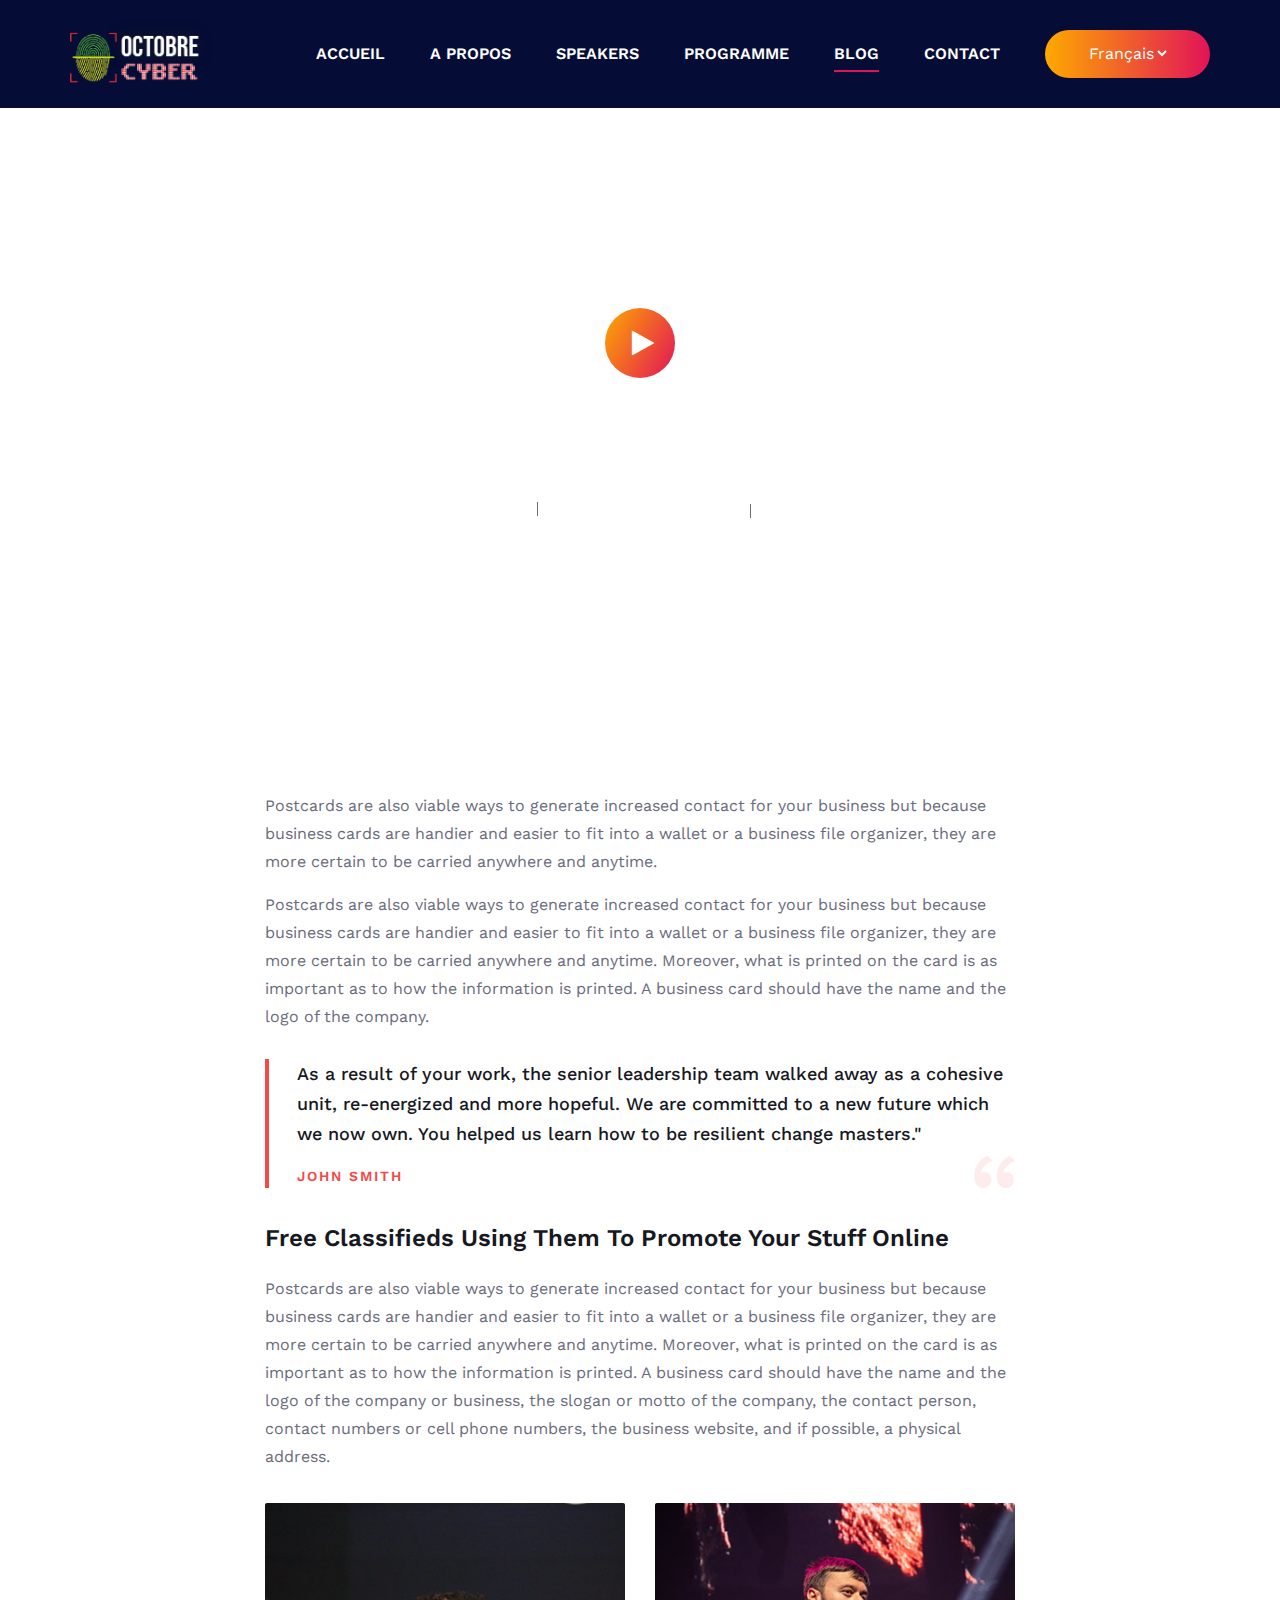
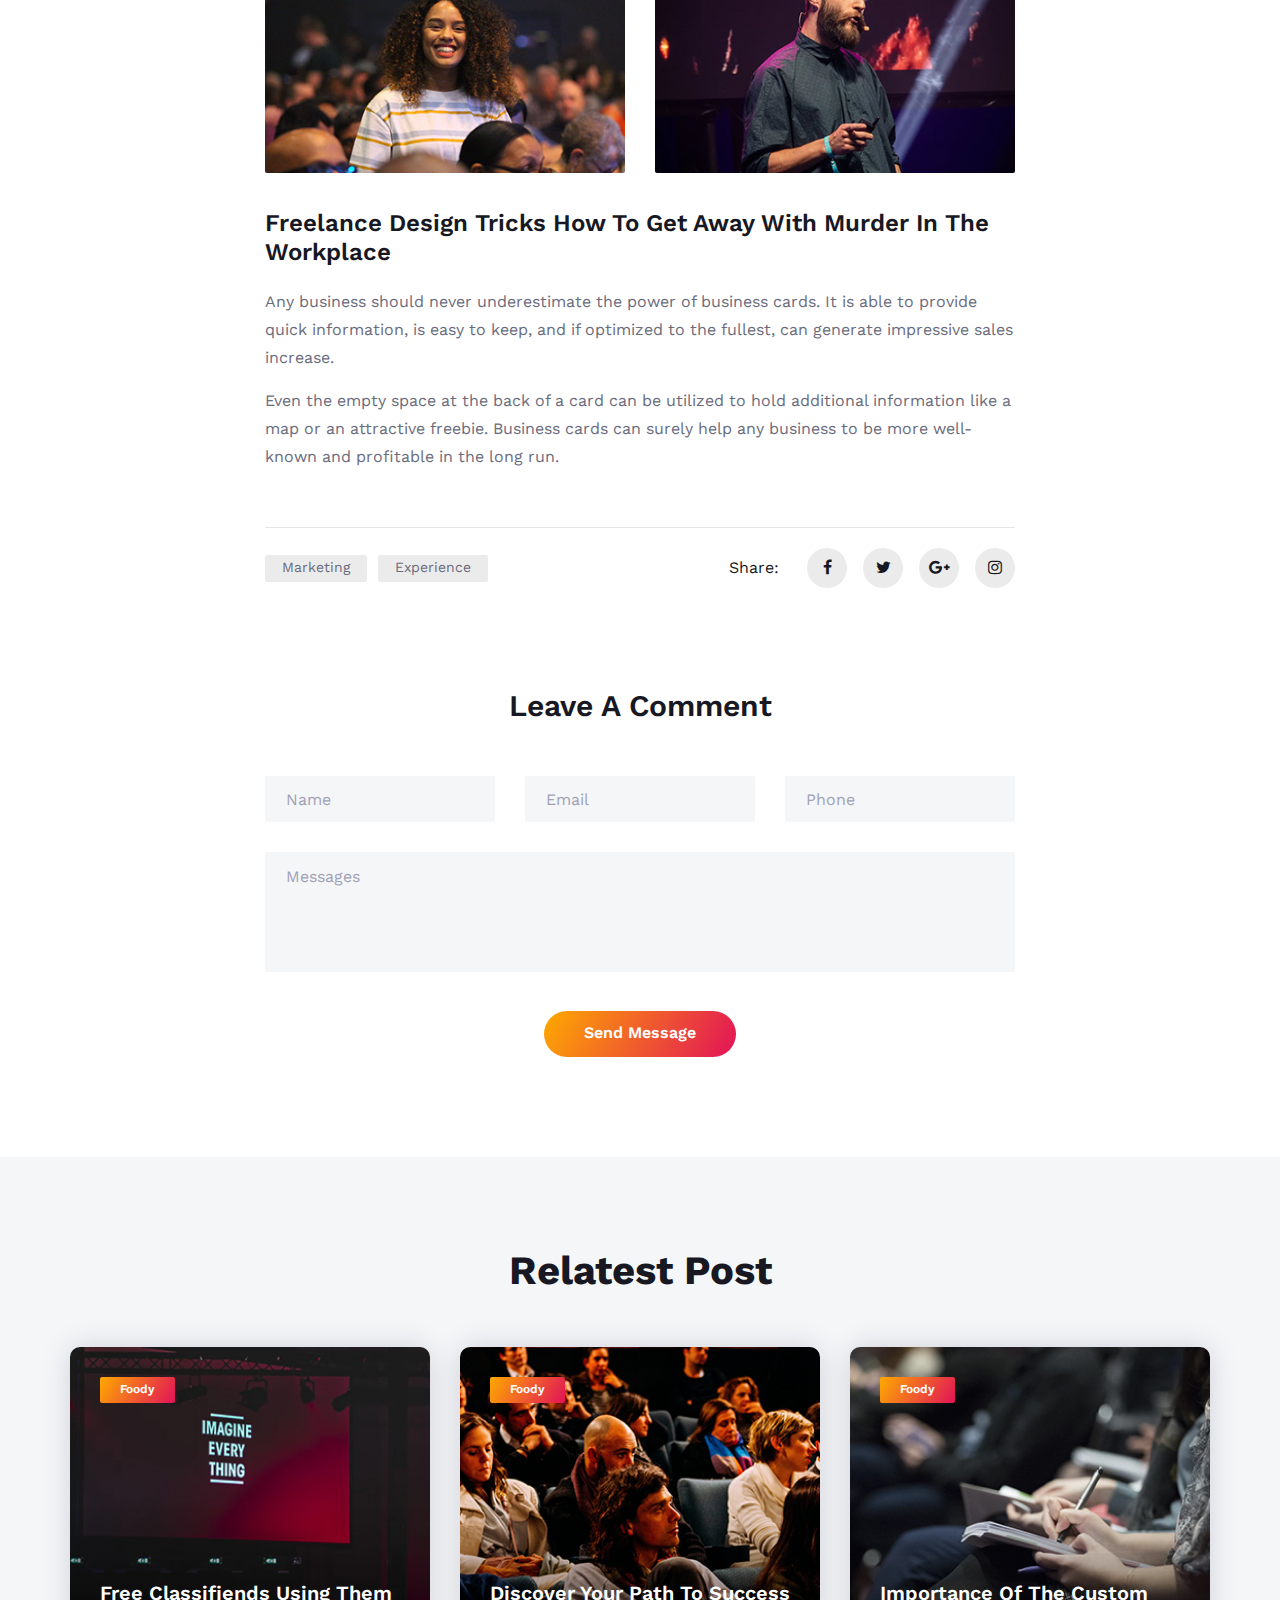
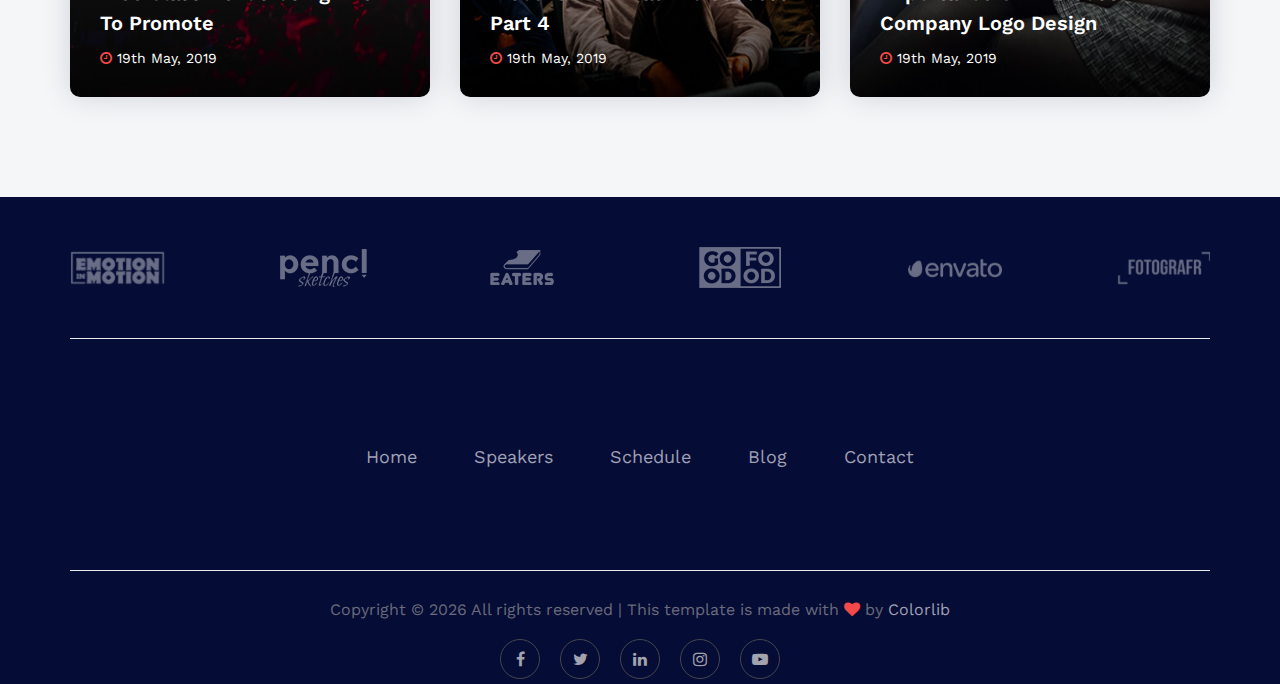
==== commit 3ef23d74: "UPDATE blog details" ====
--- a/blog-details.html
+++ b/blog-details.html
@@ -36,36 +36,33 @@
         <div class="container">
             <div class="logo">
                 <a href="./index.html">
-                    <img src="img/logo.png" alt="">
+                    <img src="img/Logo_OCBR.png" alt="">
                 </a>
             </div>
             <div class="nav-menu">
                 <nav class="mainmenu mobile-menu">
                     <ul>
-                        <li><a href="./index.html">Home</a></li>
-                        <li><a href="./about-us.html">About</a></li>
-                        <li><a href="./speaker.html">Speakers</a>
-                            <ul class="dropdown">
-                                <li><a href="#">Jayden</a></li>
-                                <li><a href="#">Sara</a></li>
-                                <li><a href="#">Emma</a></li>
-                                <li><a href="#">Harriet</a></li>
-                            </ul>
-                        </li>
-                        <li><a href="./schedule.html">Schedule</a></li>
-                        <li class="active"><a href="./blog.html">Blog</a></li>
-                        <li><a href="./contact.html">Contacts</a></li>
+                        <li><a href="./index.html">ACCUEIL</a></li>
+                        <li><a href="./index.html#apropos">A PROPOS</a></li>
+                        <li><a href="./index.html#speakers">SPEAKERS</a></li>
+                        <li><a href="./index.html#programme">PROGRAMME</a></li>
+                        <li class="active"><a href="#blog">BLOG</a></li>
+                        <li><a href="contact.html">CONTACT</a></li>
                     </ul>
                 </nav>
-                <a href="#" class="primary-btn top-btn"><i class="fa fa-ticket"></i> Ticket</a>
+                <a href="#" class="primary-btn top-btn">
+                    <select name="" id="" style="background: transparent; color: #fff; border: none;">
+                        <option value="FR" style="color: #f44949; border-radius: 30%;">Français</option>
+                        <option value="EN" style="color: #f44949; border-radius: 30%;">English</option>
+                    </select>
+                </a>
             </div>
             <div id="mobile-menu-wrap"></div>
         </div>
     </header>
-    <!-- Header End -->
 
     <!-- Blog Details Hero Section Begin -->
-    <section class="blog-hero-section set-bg" data-setbg="img/blog/blog-details/blog-details-hero.jpg">
+    <section class="blog-hero-section set-bg" data-setbg="img/bg_Octobre_Cyber.png">
         <div class="container">
             <div class="row">
                 <div class="col-lg-12">
@@ -283,9 +280,15 @@
                             <li><a href="#">Blog</a></li>
                             <li><a href="#">Contact</a></li>
                         </ul>
-                        <div class="copyright-text"><p><!-- Link back to Colorlib can't be removed. Template is licensed under CC BY 3.0. -->
-  Copyright &copy;<script>document.write(new Date().getFullYear());</script> All rights reserved | This template is made with <i class="fa fa-heart" aria-hidden="true"></i> by <a href="https://colorlib.com" target="_blank">Colorlib</a>
-  <!-- Link back to Colorlib can't be removed. Template is licensed under CC BY 3.0. --></p></div>
+                        <div class="copyright-text">
+                            <p><!-- Link back to Colorlib can't be removed. Template is licensed under CC BY 3.0. -->
+                                Copyright &copy;
+                                <script>document.write(new Date().getFullYear());</script> All rights reserved | This
+                                template is made with <i class="fa fa-heart" aria-hidden="true"></i> by <a
+                                    href="https://colorlib.com" target="_blank">Colorlib</a>
+                                <!-- Link back to Colorlib can't be removed. Template is licensed under CC BY 3.0. -->
+                            </p>
+                        </div>
                         <div class="ft-social">
                             <a href="#"><i class="fa fa-facebook"></i></a>
                             <a href="#"><i class="fa fa-twitter"></i></a>
--- a/css/style.css
+++ b/css/style.css
@@ -171,8 +171,8 @@
 .price-item .tr-tag,
 .schedule-tab .nav-tabs .nav-item .nav-link.active,
 .site-btn {
-	background-image: -o-linear-gradient(330deg, #ee8425 0%, #f9488b 100%), -o-linear-gradient(330deg, #ee8425 0%, #f9488b 100%);
-	background-image: linear-gradient(120deg, #ee8425 0%, #f9488b 100%), linear-gradient(120deg, #ee8425 0%, #f9488b 100%);
+	background-image: -o-linear-gradient(330deg, #FEA900 0%, #E21358 100%), -o-linear-gradient(330deg, #FEA900 0%, #E21358 100%);
+	background-image: linear-gradient(120deg, #FEA900 0%, #E21358 100%), linear-gradient(120deg, #FEA900 0%, #E21358 100%);
 }
 
 /* buttons */
@@ -185,9 +185,9 @@
 	color: #ffffff;
 	text-align: center;
 	border-radius: 50px;
-	background-image: -webkit-gradient(linear, left top, right top, from(#ee8425), to(#f9488b)), -webkit-gradient(linear, left top, right top, from(#ee8425), to(#f9488b));
-	background-image: -o-linear-gradient(left, #ee8425 0%, #f9488b 100%), -o-linear-gradient(left, #ee8425 0%, #f9488b 100%);
-	background-image: linear-gradient(to right, #ee8425 0%, #f9488b 100%), linear-gradient(to right, #ee8425 0%, #f9488b 100%);
+	background-image: -webkit-gradient(linear, left top, right top, from(#FEA900), to(#E21358)), -webkit-gradient(linear, left top, right top, from(#FEA900), to(#E21358));
+	background-image: -o-linear-gradient(left, #FEA900 0%, #E21358 100%), -o-linear-gradient(left, #FEA900 0%, #E21358 100%);
+	background-image: linear-gradient(to right, #FEA900 0%, #E21358 100%), linear-gradient(to right, #FEA900 0%, #E21358 100%);
 }
 
 .site-btn {
@@ -208,7 +208,9 @@
 	top: 0;
 	left: 0;
 	z-index: 999999;
-	background: #000;
+	/* background: #050C35; */
+	background-image: url(../img/bg_Octobre_Cyber.png);
+
 }
 
 .loader {
@@ -275,6 +277,8 @@
 	display: -webkit-box;
 	display: -ms-flexbox;
 	display: flex;
+	background: #050C35;
+
 }
 
 .header-section.header-normal {
@@ -360,7 +364,7 @@
 
 .nav-menu .mainmenu ul li a {
 	font-size: 16px;
-	color: #171822;
+	color: #ffffff;
 	text-transform: uppercase;
 	font-weight: 600;
 	padding: 42px 0;
@@ -374,7 +378,7 @@
 	bottom: 36px;
 	height: 2px;
 	width: 100%;
-	background: #F44949;
+	background: #E21358;
 	content: "";
 	opacity: 0;
 	-webkit-transition: all 0.3s;
@@ -395,7 +399,8 @@
 -----------------------*/
 
 .hero-section {
-	padding-top: 55px;
+	padding-top: 35px;
+	padding-bottom: 35px;
 }
 
 .hero-section .hero-text {
@@ -405,16 +410,24 @@
 .hero-section .hero-text span {
 	font-size: 16px;
 	color: #f44949;
-	text-transform: uppercase;
 	letter-spacing: 2px;
 }
 
 .hero-section .hero-text h3 {
-	font-size: 50px;
+	font-size: 48px;
 	color: #ffffff;
 	line-height: 72px;
 	font-weight: 600;
 	margin-top: 24px;
+	margin-bottom: 3px;
+}
+
+.hero-section .hero-text h4 {
+	font-size: 18px;
+	color: #ffffff;
+	line-height: 52px;
+	font-weight: 600;
+	margin-top: 0px;
 	margin-bottom: 35px;
 }
 
@@ -1127,14 +1140,14 @@
 -----------------------*/
 
 .footer-section {
-	background: #171822;
+	background: #050C35;
 	padding-top: 50px;
-	padding-bottom: 60px;
+	padding-bottom: 5px;
 }
 
 .partner-logo {
 	padding-bottom: 50px;
-	border-bottom: 1px solid #2f3039;
+	border-bottom: 1px solid #ebecf1;
 }
 
 .partner-logo .pl-table {
@@ -1192,7 +1205,14 @@
 .footer-text .copyright-text {
 	font-size: 14px;
 	color: #a0a1b5;
-	margin-top: 50px;
+	margin-top: 100px;
+	margin-bottom: none;
+}
+
+
+.copyright-text {
+	padding-top: 25px;
+	border-top: 1px solid #ebecf1;
 }
 
 .footer-text .copyright-text i {
@@ -1416,9 +1436,9 @@
 }
 
 .testimonial-slider.owl-carousel .owl-nav button:hover {
-	background: -webkit-gradient(linear, left top, right top, from(#ee8425), to(#f9488b));
-	background: -o-linear-gradient(left, #ee8425, #f9488b);
-	background: linear-gradient(to right, #ee8425, #f9488b);
+	background: -webkit-gradient(linear, left top, right top, from(#FEA900), to(#E21358));
+	background: -o-linear-gradient(left, #FEA900, #E21358);
+	background: linear-gradient(to right, #FEA900, #E21358);
 	color: #ffffff;
 }
 
@@ -1533,8 +1553,8 @@
 }
 
 .speaker-item .si-text .si-social a:hover {
-	background: -o-linear-gradient(330deg, #ee8425, #f9488b);
-	background: linear-gradient(120deg, #ee8425, #f9488b);
+	background: -o-linear-gradient(330deg, #FEA900, #E21358);
+	background: linear-gradient(120deg, #FEA900, #E21358);
 	color: #ffffff;
 }
 
@@ -1661,8 +1681,8 @@
 }
 
 .schedule-table-tab .schedule-table-content table tbody tr td.hover-bg:hover {
-	background: -o-linear-gradient(330deg, #ee8425, #f9488b);
-	background: linear-gradient(120deg, #ee8425, #f9488b);
+	background: -o-linear-gradient(330deg, #FEA900, #E21358);
+	background: linear-gradient(120deg, #FEA900, #E21358);
 }
 
 .schedule-table-tab .schedule-table-content table tbody tr td.hover-bg:hover h5 {
@@ -2213,11 +2233,13 @@
 
 .comment-form.contact-form input {
 	margin-bottom: 25px;
+	border-radius: 25px;
 }
 
 .comment-form.contact-form textarea {
 	height: 150px;
 	margin-bottom: 42px;
+	border-radius: 25px;
 }
 
 /*-------------------------------- Respinsive Media Styles --------------------------------*/
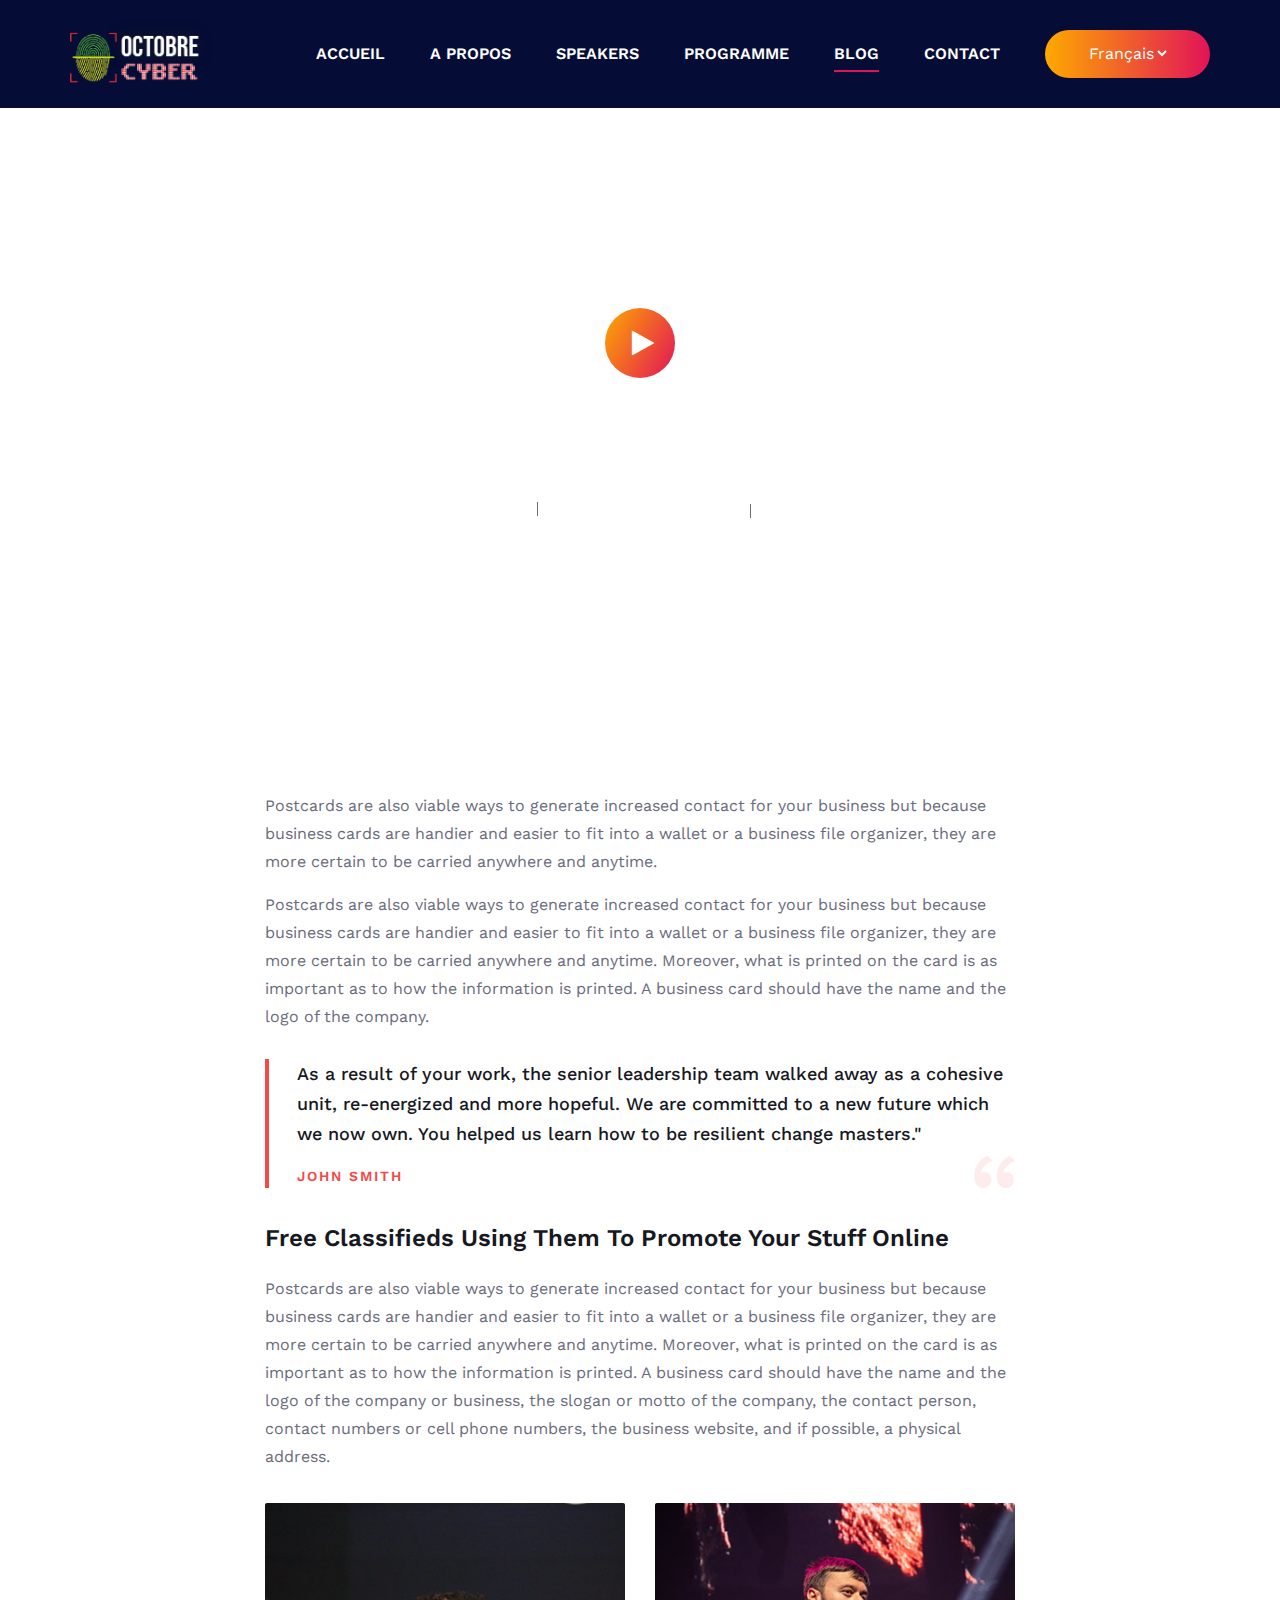
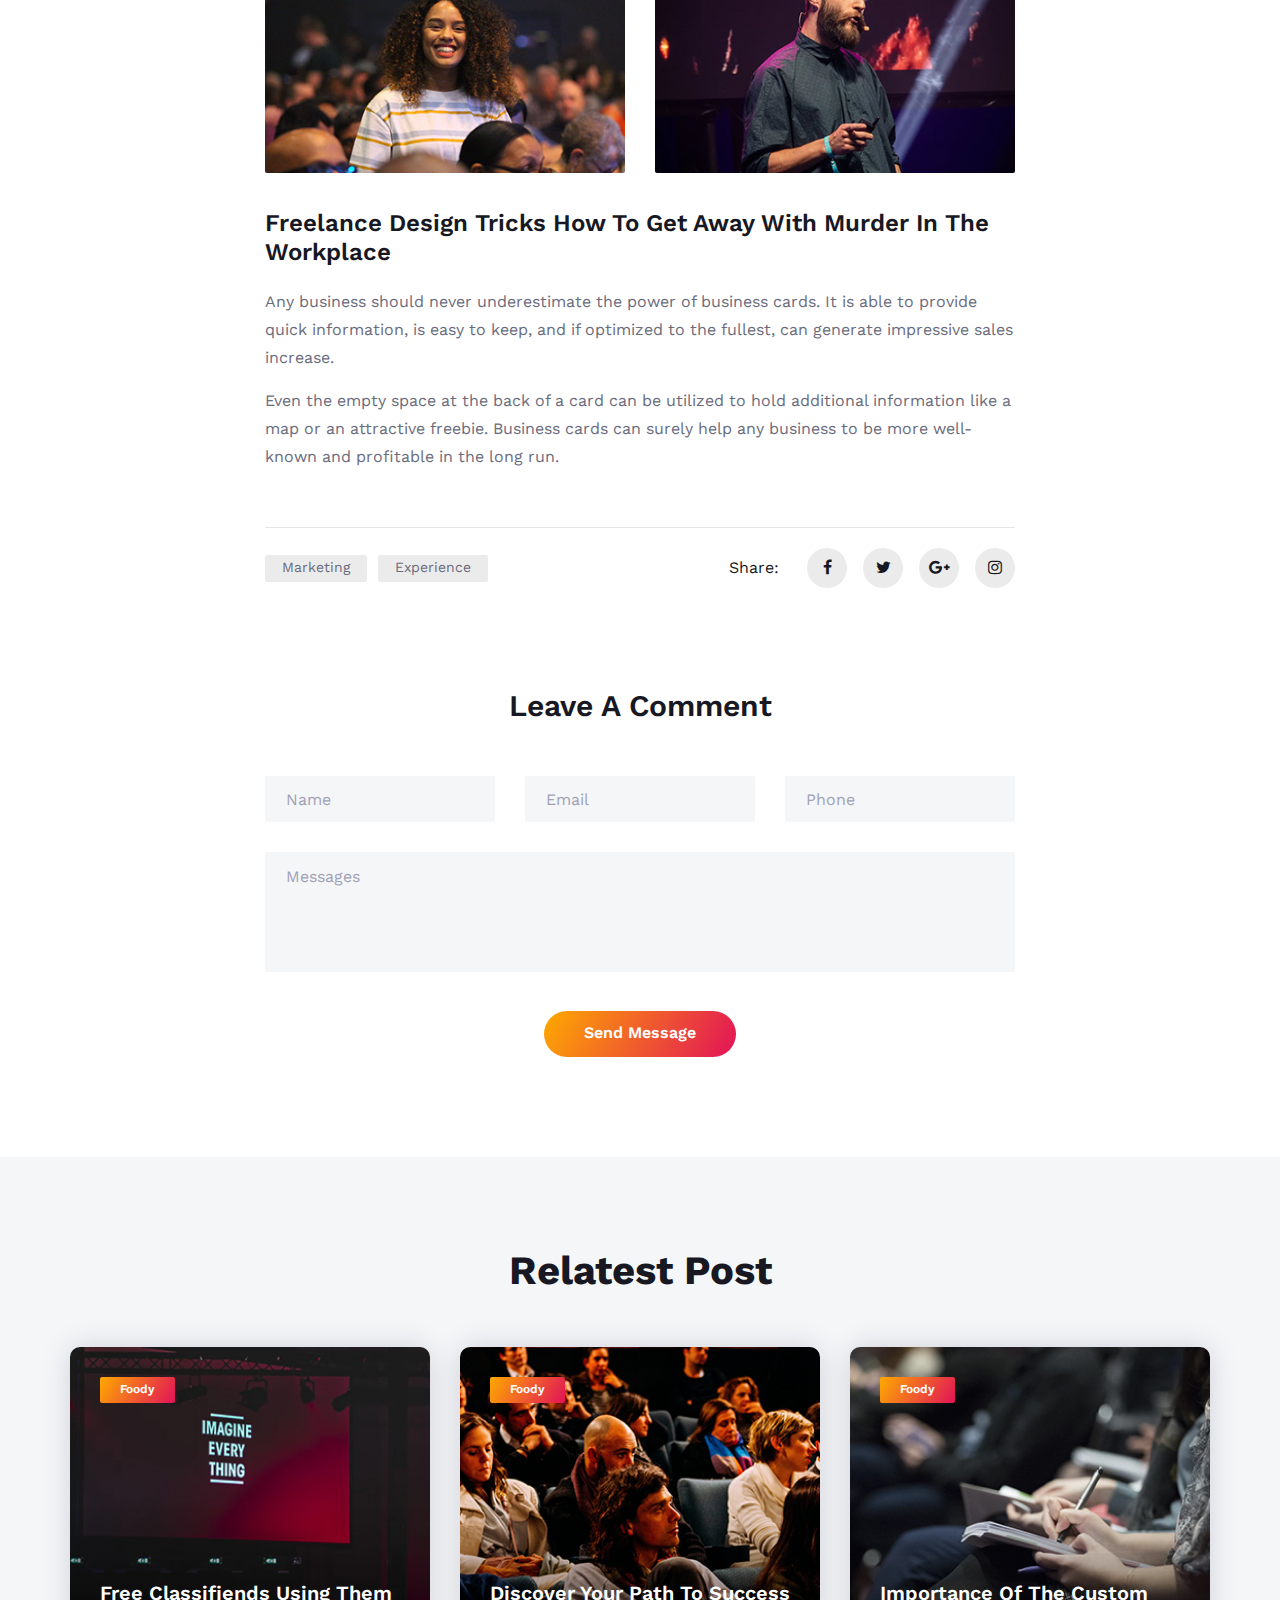
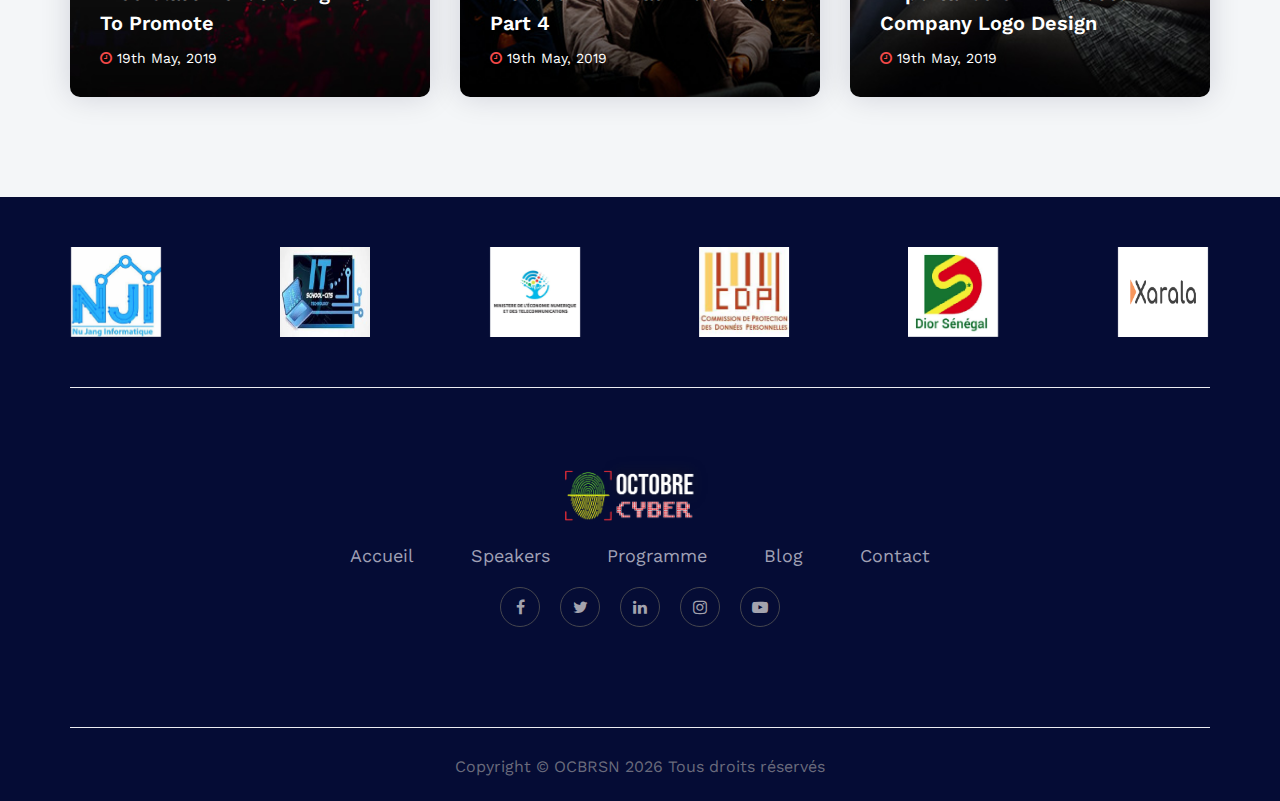
==== commit 8ed4190b: "Update Project" ====
--- a/blog-details.html
+++ b/blog-details.html
@@ -1,5 +1,5 @@
 <!DOCTYPE html>
-<html lang="zxx">
+<html lang="fr">
 
 <head>
     <meta charset="UTF-8">
@@ -7,7 +7,7 @@
     <meta name="keywords" content="Manup, unica, creative, html">
     <meta name="viewport" content="width=device-width, initial-scale=1.0">
     <meta http-equiv="X-UA-Compatible" content="ie=edge">
-    <title>Manup | Template</title>
+    <title>OCTOBRE CYBER 2023 - BLOG</title>
 
     <!-- Google Font -->
     <link href="https://fonts.googleapis.com/css?family=Work+Sans:400,500,600,700,800,900&display=swap"
@@ -232,38 +232,98 @@
     </section>
     <!-- Related Post Section End -->
 
-    <!-- Footer Section Begin -->
+    <!-- Footer Section  -->
     <footer class="footer-section">
         <div class="container">
             <div class="partner-logo owl-carousel">
                 <a href="#" class="pl-table">
                     <div class="pl-tablecell">
-                        <img src="img/partner-logo/logo-1.png" alt="">
-                    </div>
-                </a>
-                <a href="#" class="pl-table">
-                    <div class="pl-tablecell">
-                        <img src="img/partner-logo/logo-2.png" alt="">
-                    </div>
-                </a>
-                <a href="#" class="pl-table">
-                    <div class="pl-tablecell">
-                        <img src="img/partner-logo/logo-3.png" alt="">
-                    </div>
-                </a>
-                <a href="#" class="pl-table">
-                    <div class="pl-tablecell">
-                        <img src="img/partner-logo/logo-4.png" alt="">
-                    </div>
-                </a>
-                <a href="#" class="pl-table">
-                    <div class="pl-tablecell">
-                        <img src="img/partner-logo/logo-5.png" alt="">
-                    </div>
-                </a>
-                <a href="#" class="pl-table">
-                    <div class="pl-tablecell">
-                        <img src="img/partner-logo/logo-6.png" alt="">
+                        <img src="img/partner-logo/1.jpg" alt="">
+                    </div>
+                </a>
+                <a href="#" class="pl-table">
+                    <div class="pl-tablecell">
+                        <img src="img/partner-logo/2.jpg" alt="">
+                    </div>
+                </a>
+                <a href="#" class="pl-table">
+                    <div class="pl-tablecell">
+                        <img src="img/partner-logo/3.png" alt="">
+                    </div>
+                </a>
+                <a href="#" class="pl-table">
+                    <div class="pl-tablecell">
+                        <img src="img/partner-logo/4.jpg" alt="">
+                    </div>
+                </a>
+                <a href="#" class="pl-table">
+                    <div class="pl-tablecell">
+                        <img src="img/partner-logo/5.png" alt="">
+                    </div>
+                </a>
+                <a href="#" class="pl-table">
+                    <div class="pl-tablecell">
+                        <img src="img/partner-logo/6.png" alt="">
+                    </div>
+                </a>
+                <a href="#" class="pl-table">
+                    <div class="pl-tablecell">
+                        <img src="img/partner-logo/7.jpg" alt="">
+                    </div>
+                </a>
+                <a href="#" class="pl-table">
+                    <div class="pl-tablecell">
+                        <img src="img/partner-logo/8.png" alt="">
+                    </div>
+                </a>
+                <a href="#" class="pl-table">
+                    <div class="pl-tablecell">
+                        <img src="img/partner-logo/9.png" alt="">
+                    </div>
+                </a>
+                <a href="#" class="pl-table">
+                    <div class="pl-tablecell">
+                        <img src="img/partner-logo/10.jpg" alt="">
+                    </div>
+                </a>
+                <a href="#" class="pl-table">
+                    <div class="pl-tablecell">
+                        <img src="img/partner-logo/11.jpg" alt="">
+                    </div>
+                </a>
+                <a href="#" class="pl-table">
+                    <div class="pl-tablecell">
+                        <img src="img/partner-logo/12.jpg" alt="">
+                    </div>
+                </a>
+                <a href="#" class="pl-table">
+                    <div class="pl-tablecell">
+                        <img src="img/partner-logo/13.png" alt="">
+                    </div>
+                </a>
+                <a href="#" class="pl-table">
+                    <div class="pl-tablecell">
+                        <img src="img/partner-logo/14.png" alt="">
+                    </div>
+                </a>
+                <a href="#" class="pl-table">
+                    <div class="pl-tablecell">
+                        <img src="img/partner-logo/15.png" alt="">
+                    </div>
+                </a>
+                <a href="#" class="pl-table">
+                    <div class="pl-tablecell">
+                        <img src="img/partner-logo/16.png" alt="">
+                    </div>
+                </a>
+                <a href="#" class="pl-table">
+                    <div class="pl-tablecell">
+                        <img src="img/partner-logo/17.png" alt="">
+                    </div>
+                </a>
+                <a href="#" class="pl-table">
+                    <div class="pl-tablecell">
+                        <img src="img/partner-logo/18.png" alt="">
                     </div>
                 </a>
             </div>
@@ -271,30 +331,30 @@
                 <div class="col-lg-12">
                     <div class="footer-text">
                         <div class="ft-logo">
-                            <a href="#" class="footer-logo"><img src="img/footer-logo.png" alt=""></a>
+                            <a href="#" class="footer-logo"><img src="img/Logo_OCBR.png" alt=""></a>
                         </div>
                         <ul>
-                            <li><a href="#">Home</a></li>
-                            <li><a href="#">Speakers</a></li>
-                            <li><a href="#">Schedule</a></li>
-                            <li><a href="#">Blog</a></li>
-                            <li><a href="#">Contact</a></li>
+                            <li><a href="#home">Accueil</a></li>
+                            <li><a href="#speakers">Speakers</a></li>
+                            <li><a href="#programme">Programme</a></li>
+                            <li><a href="#blog">Blog</a></li>
+                            <li><a href="contact.html">Contact</a></li>
                         </ul>
+                        <div class="ft-social">
+                            <a href="https://www.facebook.com/RootsnCommunity"><i class="fa fa-facebook"></i></a>
+                            <a href="https://twitter.com/RootSNCommunity"><i class="fa fa-twitter"></i></a>
+                            <a href="https://www.linkedin.com/company/93371847"><i class="fa fa-linkedin"></i></a>
+                            <a href="https://www.instagram.com/rootsncommunity_officiel/"><i
+                                    class="fa fa-instagram"></i></a>
+                            <a href="#"><i class="fa fa-youtube-play"></i></a>
+                        </div>
                         <div class="copyright-text">
-                            <p><!-- Link back to Colorlib can't be removed. Template is licensed under CC BY 3.0. -->
+                            <p>
                                 Copyright &copy;
-                                <script>document.write(new Date().getFullYear());</script> All rights reserved | This
-                                template is made with <i class="fa fa-heart" aria-hidden="true"></i> by <a
-                                    href="https://colorlib.com" target="_blank">Colorlib</a>
-                                <!-- Link back to Colorlib can't be removed. Template is licensed under CC BY 3.0. -->
+                                OCBRSN
+                                <script>document.write(new Date().getFullYear());</script> Tous droits réservés
+
                             </p>
-                        </div>
-                        <div class="ft-social">
-                            <a href="#"><i class="fa fa-facebook"></i></a>
-                            <a href="#"><i class="fa fa-twitter"></i></a>
-                            <a href="#"><i class="fa fa-linkedin"></i></a>
-                            <a href="#"><i class="fa fa-instagram"></i></a>
-                            <a href="#"><i class="fa fa-youtube-play"></i></a>
                         </div>
                     </div>
                 </div>
--- a/css/style.css
+++ b/css/style.css
@@ -500,7 +500,7 @@
 -----------------------*/
 
 .home-about-section {
-	padding-bottom: 90px;
+	padding-bottom: 200px;
 }
 
 .ha-pic {
@@ -567,6 +567,7 @@
 
 .team-member-section {
 	overflow: hidden;
+	margin-bottom: 100px;
 }
 
 .member-item {
@@ -1159,6 +1160,11 @@
 	display: table-cell;
 	vertical-align: middle;
 	height: 41px;
+}
+
+.partner-logo .pl-table .pl-tablecell img {
+	height: 90px;
+	width: 90px;
 }
 
 .footer-text {
